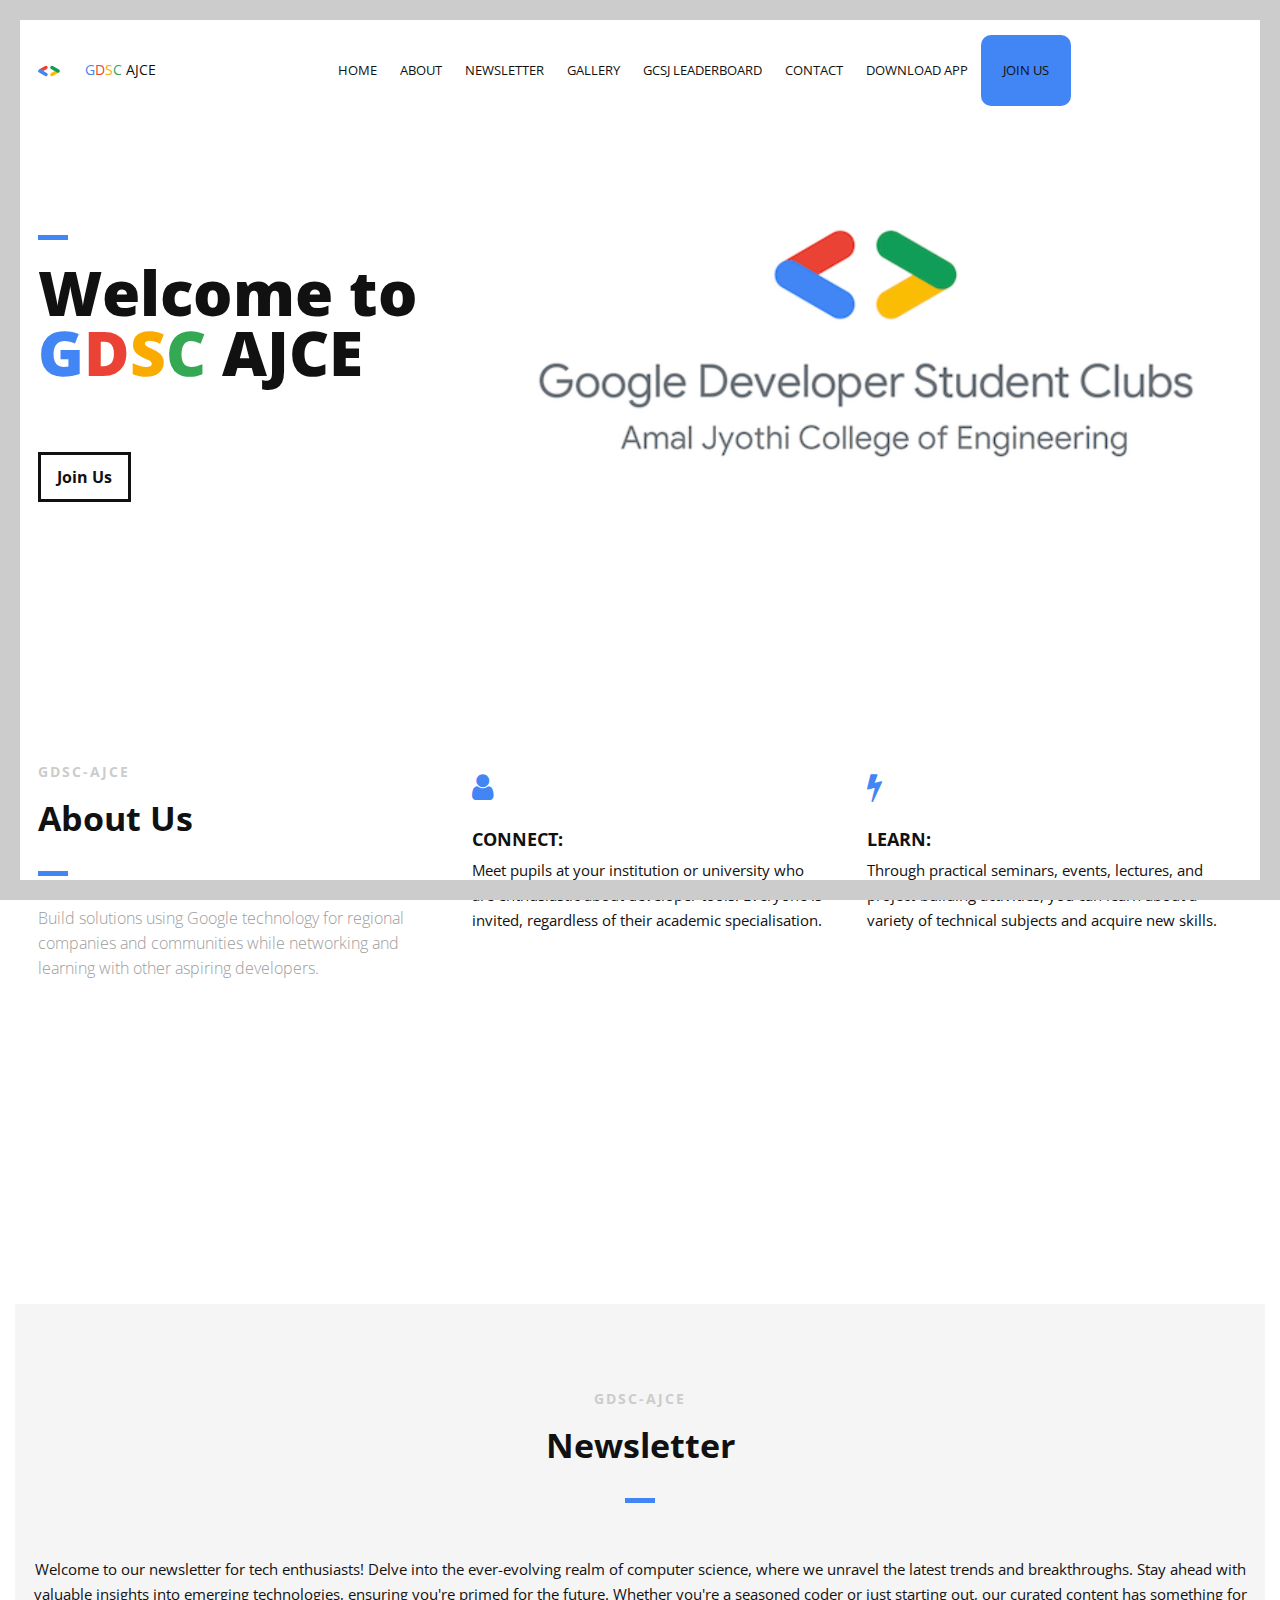
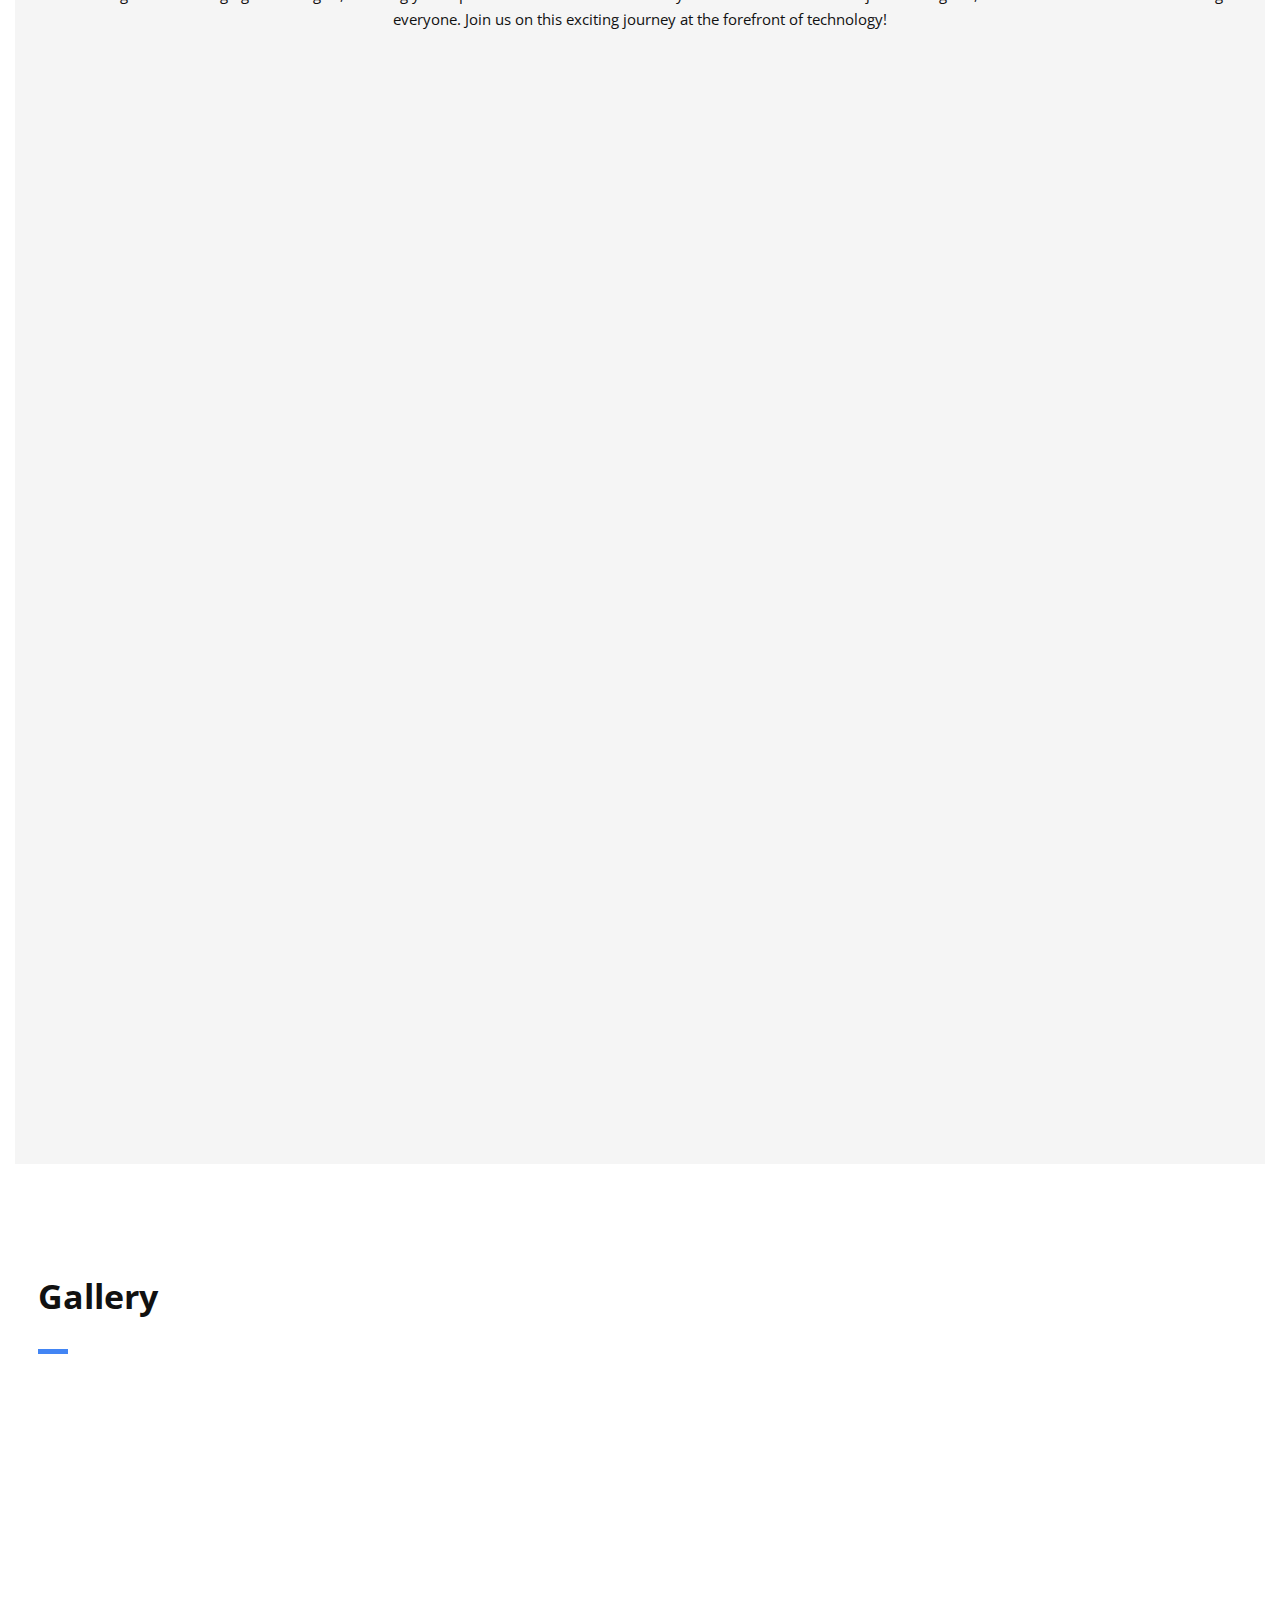
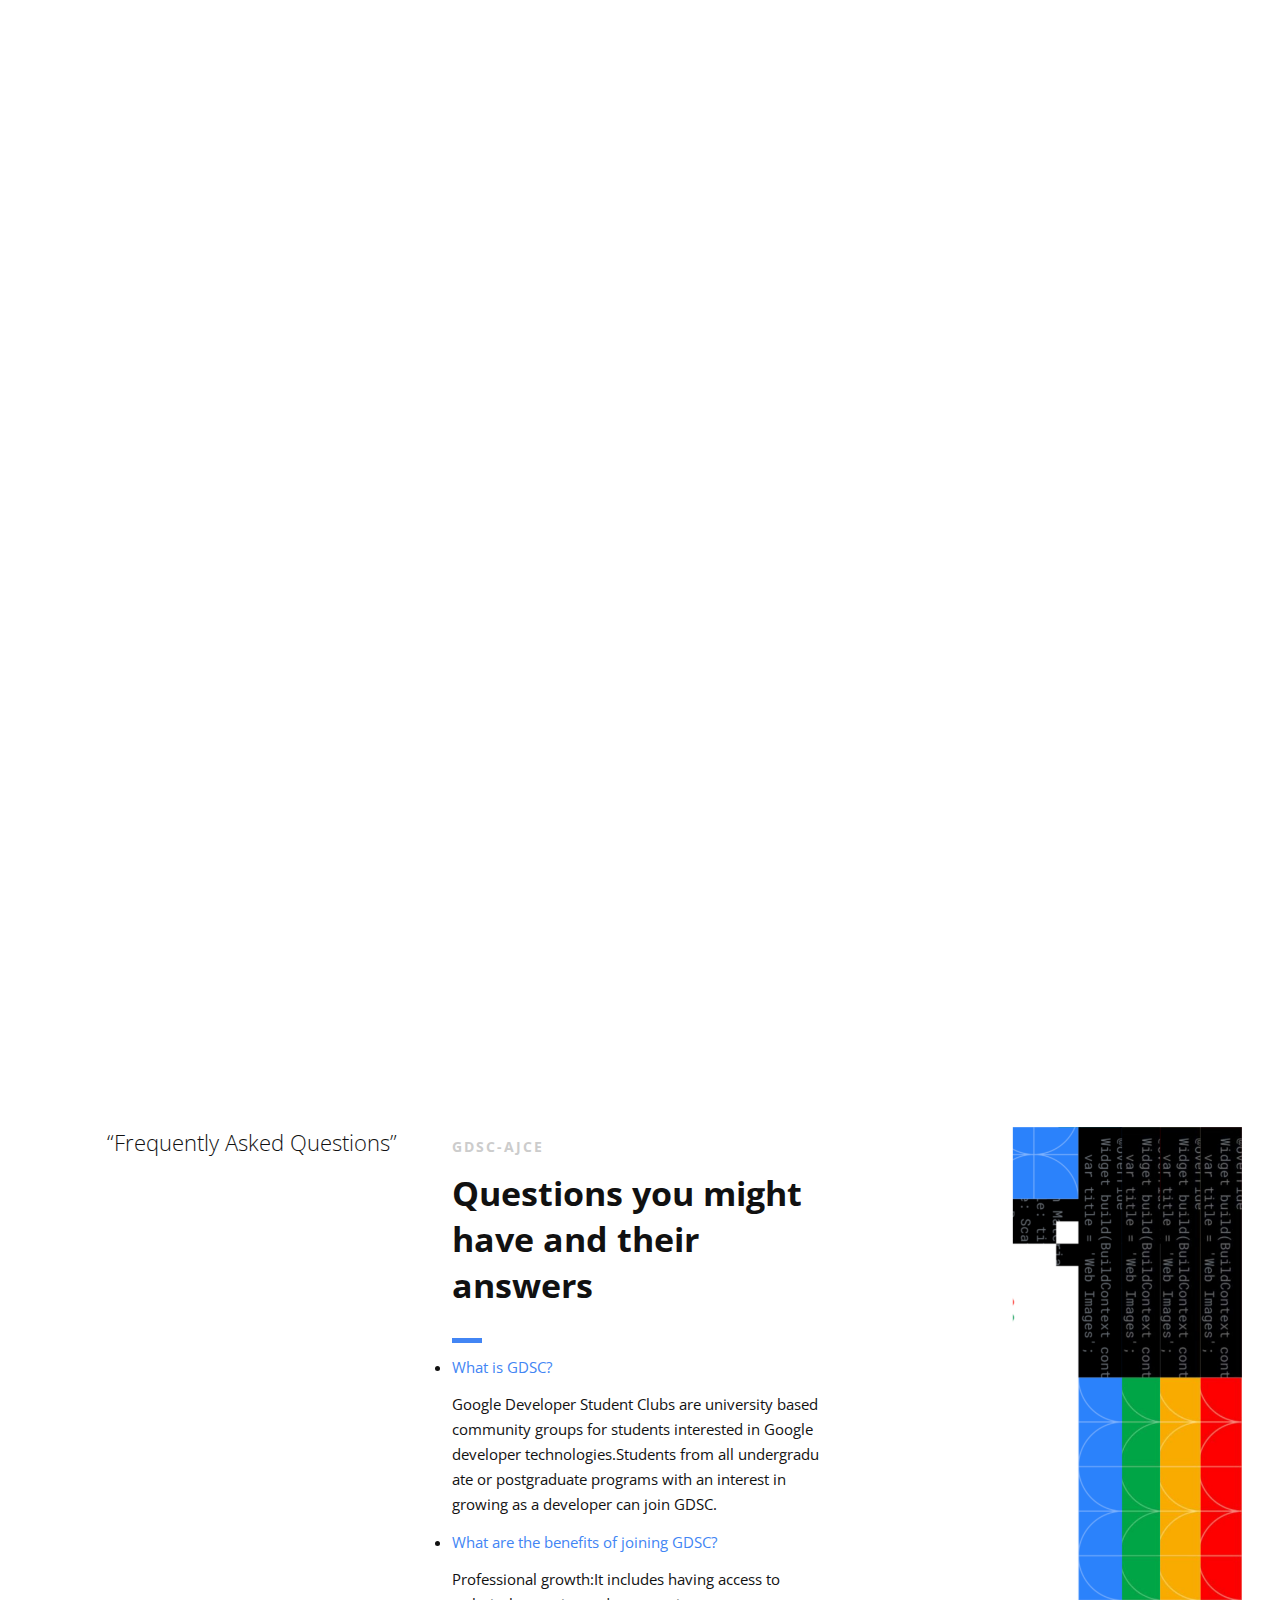
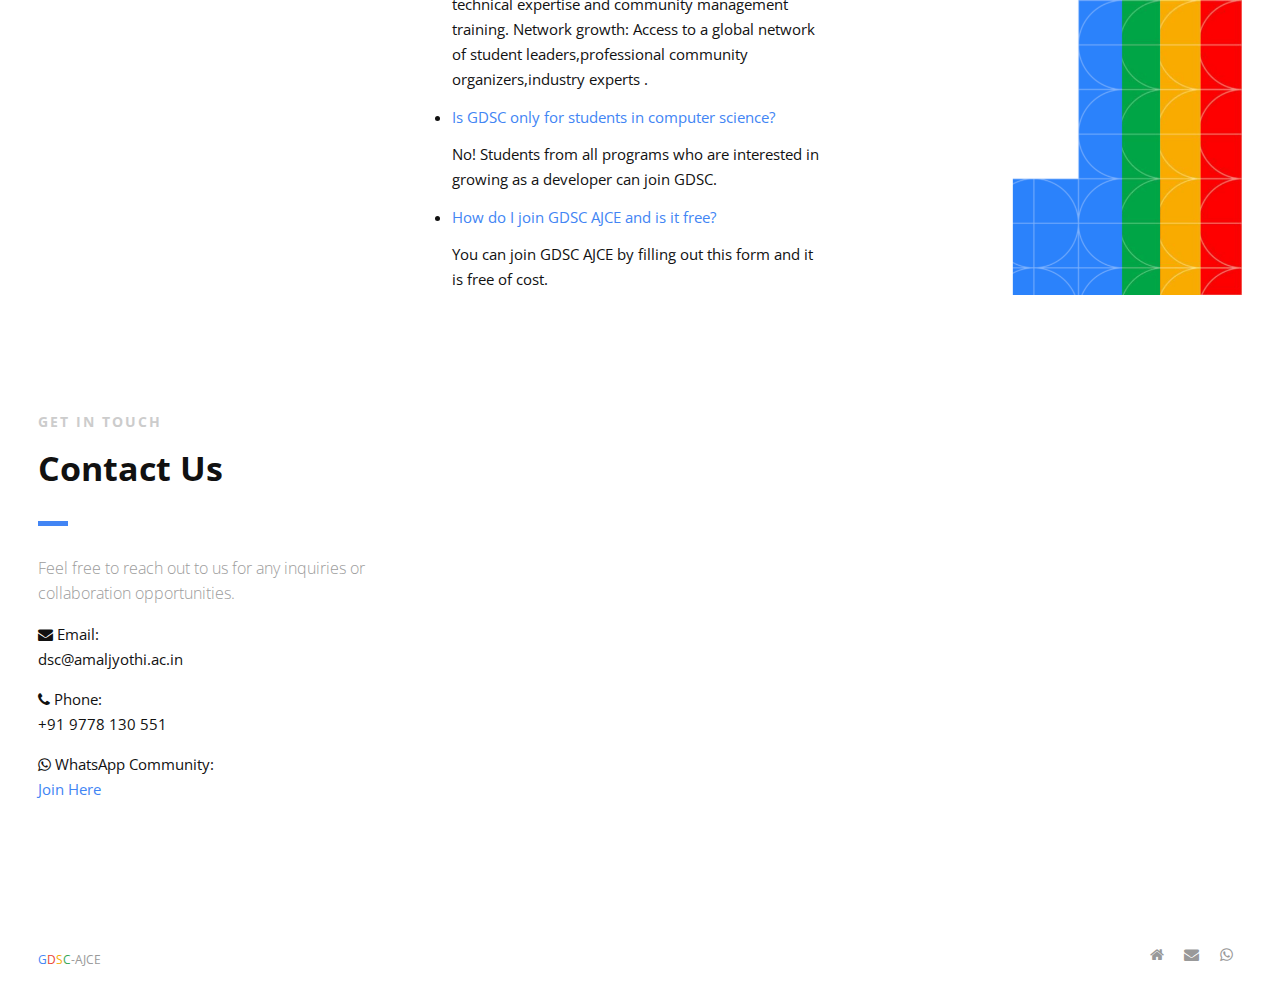
==== index.html @ c5cb640e "uploading" ====
<!DOCTYPE html>
<html>
<head lang="en">
    <meta charset="UTF-8">
    <title>GDSC-AJCE</title>
    <meta name="keywords" content="">
    <meta name="description" content="">
    <meta name="viewport" content="width=device-width, initial-scale=1.0, user-scalable=no"/>
    <link rel="shortcut icon" href="images/logo.svg" title="Favicon"/>
    <link rel="stylesheet" href="css/style.css">
    <link rel="stylesheet" href="css/namari-color.css">
    <link rel="stylesheet" href="css/font-awesome.min.css">
    <link href="css/animate.css" rel="stylesheet" type="text/css">
    <link href='https://fonts.googleapis.com/css?family=Open+Sans:400,300,600,700,800' rel='stylesheet' type='text/css'>
</head>
<body>

<!-- Preloader -->
<!-- <div id="preloader">
    <div id="status" class="la-ball-triangle-path">
        <div></div>
        <div></div>
        <div></div>
    </div>
</div> -->
<!--End of Preloader-->

<div class="page-border" data-wow-duration="0.7s" data-wow-delay="0.2s">
    <div class="top-border wow fadeInDown animated" style="visibility: visible; animation-name: fadeInDown;"></div>
    <div class="right-border wow fadeInRight animated" style="visibility: visible; animation-name: fadeInRight;"></div>
    <div class="bottom-border wow fadeInUp animated" style="visibility: visible; animation-name: fadeInUp;"></div>
    <div class="left-border wow fadeInLeft animated" style="visibility: visible; animation-name: fadeInLeft;"></div>
</div>
<div id="wrapper">
    <header id="banner" class="scrollto clearfix" data-enllax-ratio=".5">
        <div id="header" class="nav-collapse">
            <div class="row clearfix">
                <div class="col-1">
                    <!--Logo-->
                    <div id="logo" style="margin-top: 15px;">
                        <img src="images/logo.svg" style="margin-top: 10px; height: 100px;" alt="" class="img-fluid" />
                        <h6 style="float: right; padding-top: 10px; padding-left: 10px"><font style="color: #4285f4">G</font><font style="color: #ea4335">D</font><font style="color: #f9ab00">S</font><font style="color: #34a853">C</font> AJCE
                        </h6>
                    </div>

                    <!--Main Navigation-->
                    <nav id="nav-main">
                        <ul>
                            <li><a href="index.html">Home</a></li>
                            <li><a href="#about">About</a></li>
                            <li><a href="#newsletter">Newsletter</a></li>
                            <li><a href="#gallery">Gallery</a></li>
                            <li class="nav-item dropdown">
                                <a class="nav-link dropdown-toggle" href="#" id="leaderboardDropdown" role="button"
                                    data-bs-toggle="dropdown" aria-expanded="false">GCSJ Leaderboard</a>
                                <!-- <ul class="dropdown-menu" aria-labelledby="leaderboardDropdown">
                                    <li>
                                        <a class="dropdown-item" href="individual.html">Individual Leaderboard</a>
                                    </li>
                                    <li>
                                        <a class="dropdown-item" href="group.html">Group Leaderboard</a>
                                    </li>
                                </ul> -->
                            </li>
                            <li><a href="#contact">Contact</a></li>
                            <li><a href="android.html">Download App</a></li>
                            <li><a style="background-color: #4285f4; border-radius: 10px; width: 90px;" href="https://gdsc.community.dev/amal-jyothi-college-of-engineering-kanjirappally/">Join Us</a></li>
                        </ul>
                    </nav>
                    <!--End of Main Navigation-->
                    <div id="nav-trigger"><span></span></div>
                    <nav id="nav-mobile"></nav>
                </div>
            </div>
        </div><!--End of Header-->
            
            <!--Banner Content-->
            <div id="banner-content" class="row clearfix">
                <div class="col-38">
                    <div class="section-heading">
                        <h1>Welcome to <font style="color: #4285f4">G</font><font style="color: #ea4335">D</font><font style="color: #f9ab00">S</font><font style="color: #34a853">C</font> AJCE</h1>
                        <!-- <h2>blah blah</h2> -->
                    </div>
                    <!--Call to Action-->
                    <a href="https://gdsc.community.dev/amal-jyothi-college-of-engineering-kanjirappally/" class="button">Join Us</a>
                    <!--End Call to Action-->
                    
                </div>
                
            </div><!--End of Row-->
            <!-- PC View Over -->
    </header>
    
    <!--Main Content Area-->
    <main id="content">
        <!--Introduction-->
        <section id="about" class="introduction scrollto">
            <div class="row clearfix">
                <div class="col-3">
                    <div class="section-heading">
                        <h3>GDSC-AJCE</h3>
                        <h2 class="section-title">About Us</h2>
                        <p class="section-subtitle">Build solutions using Google technology for regional companies
                            and communities while networking and learning with other
                            aspiring developers.</p>
                        </div>  
                    </div>
                    
                    <div class="col-2-3">
                        <!--Icon Block-->
                        <div class="col-2 icon-block icon-top wow fadeInUp" data-wow-delay="0.1s">
                            <!--Icon-->
                            <div class="icon">
                                <i class="fa fa-user fa-2x"></i>
                            </div>
                            <!--Icon Block Description-->
                        <div class="icon-block-description">
                            <h4>CONNECT:</h4>
                            <p>Meet pupils at
                                your institution or university who are enthusiastic about
                                developer tools. Everyone is invited, regardless of their
                                academic specialisation.</p>
                            </div>
                        </div>
                        <!--End of Icon Block-->
                        
                        <!--Icon Block-->
                        <div class="col-2 icon-block icon-top wow fadeInUp" data-wow-delay="0.3s">
                            <!--Icon-->
                            <div class="icon">
                                <i class="fa fa-bolt fa-2x"></i>
                            </div>
                            <!--Icon Block Description-->
                            <div class="icon-block-description">
                                <h4>LEARN:</h4>
                                <p>Through practical
                                    seminars, events, lectures, and project-building activities,
                                    you can learn about a variety of technical subjects and
                                    acquire new skills.</p>
                                </div>
                            </div>
                            <!--End of Icon Block-->
                            
                            <!--Icon Block-->
                             <div class="col-2 icon-block icon-top wow fadeInUp" data-wow-delay="0.5s">
                            <!--Icon-->
                                <div class="icon">
                                    <i class="fa fa-tablet fa-2x"></i>
                                </div>
                                <!--Icon Block Description-->
                                <div class="icon-block-description">
                                    <h4>GROW:</h4>
                                        <p>Build excellent
                                            solutions to neighbourhood issues using new knowledge. Expand
                                            your network and job opportunities. Help others learn as a way
                                            to give back to your neighbourhood.</p>
                                </div>
                            </div>
                            <!--End of Icon Block-->
                        </div>
                    </div>
            </section>
            <!--End of Introduction-->
            
            <!--Newsletters-->
            <section id="newsletter" class="secondary-color text-center scrollto clearfix ">
                <div class="row clearfix">
        
                    <div class="section-heading">
                        <h3>GDSC-AJCE</h3>
                        <h2 class="section-title">Newsletter</h2>
                        <p>Welcome to our newsletter for tech enthusiasts! Delve into the ever-evolving realm of computer science, where we 
                            unravel the latest trends and breakthroughs. Stay ahead with valuable insights into emerging technologies, ensuring you're
                            primed for the future. Whether you're a seasoned coder or just starting out, our curated content has something for
                            everyone. Join us on this exciting journey at the forefront of technology!</p>
                    </div>
        
                    <div class="pricing-block col-1 wow fadeInUp" data-wow-delay="0.4s">
                        <div class="pricing-block-content">
                            <img src="images/news.png" class="img-fluid news-img" alt="">
                            <a href="newsletter.html" class="button">Learn More</a>
                        </div>
                    </div>
                </div>
            </section>
            <!--End Newsletter-->
            
            <!--Gallery-->
            <section id="gallery" class="introduction scrollto">
            <div class="row clearfix">
                <div class="col-3">
                    <div class="section-heading">
                        <h2 class="section-title">Gallery</h2>
                    </div>
                </div>        
            </div>
            <aside id="gallery" class="row text-center scrollto clearfix" data-featherlight-gallery data-featherlight-filter="a">
                <a href="images/gallery-images/top (1) (Medium).JPG" data-featherlight="image" class="col-3 wow fadeIn"
                    data-wow-delay="0.9s"><img src="images/gallery-images/top (1) (Medium).JPG" alt="Landing Page" /></a>
                <a href="images/gallery-images/top (2) (Medium).JPG" data-featherlight="image" class="col-3 wow fadeIn"
                    data-wow-delay="0.9s"><img src="images/gallery-images/top (2) (Medium).JPG" alt="Landing Page" /></a>
                <a href="images/gallery-images/top (3) (Medium).JPG" data-featherlight="image" class="col-3 wow fadeIn"
                    data-wow-delay="0.9s"><img src="images/gallery-images/top (3) (Medium).JPG" alt="Landing Page" /></a>
                <a href="images/gallery-images/portrait (1)(1) (Medium).jpg" data-featherlight="image" class="col-3 wow fadeIn"
                   data-wow-delay="0.1s"><img src="images/gallery-images/portrait (1)(1) (Medium).jpg" alt="Landing Page"/></a>
                <a href="images/gallery-images/portrait (2)(1) (Medium).jpg" data-featherlight="image" class="col-3 wow fadeIn"
                   data-wow-delay="0.3s"><img src="images/gallery-images/portrait (2)(1) (Medium).jpg" alt="Landing Page"/></a>
                <a href="images/gallery-images/side (1) (Medium).jpg" data-featherlight="image" class="col-3 wow fadeIn"
                   data-wow-delay="0.5s"><img src="images/gallery-images/side (1) (Medium).jpg" alt="Landing Page"/></a>
                <a href="images/gallery-images/side (2) (Medium).jpg" data-featherlight="image" class="col-3 wow fadeIn"
                   data-wow-delay="1.1s"><img src="images/gallery-images/side (2) (Medium).jpg" alt="Landing Page"/></a>
                <a href="images/gallery-images/side (3) (Medium).jpg" data-featherlight="image" class="col-3 wow fadeIn"
                   data-wow-delay="0.9s"><img src="images/gallery-images/side (3) (Medium).jpg" alt="Landing Page"/></a>
            </aside>
            </section>
        <!--End of Gallery-->


        <!--frequently asked questions section-->
        <div id="services" class="scrollto clearfix">
            <div class="row no-padding-bottom clearfix">
                <div class="col-3">
                    <blockquote class="testimonial text-right bigtest">
                        <q>Frequently Asked Questions</q>
                    </blockquote>
                </div>
                <div class="col-3">
                    <div class="section-heading">
                        <h3>GDSC-AJCE</h3>
                        <h2 class="section-title">Questions you might have and their answers</h2>
                        <div class="faq-list">
                            <ul>
                                <li data-aos="fade-up">
                                    <i class="bx bx-help-circle icon-help"></i>
                                    <a data-bs-toggle="collapse" class="collapse" data-bs-target="#faq-list-1">What is GDSC? <i
                                            class="bx bx-chevron-down icon-show"></i><i class="bx bx-chevron-up icon-close"></i></a>
                                    <div id="faq-list-1" class="collapse show" data-bs-parent=".faq-list">
                                        <p>
                                            Google Developer Student Clubs are university based
                                            community groups for students interested in Google developer
                                            technologies.Students from all undergradu ate or
                                            postgraduate programs with an interest in growing as a
                                            developer can join GDSC.
                                        </p>
                                    </div>
                                </li>
                        
                                <li data-aos="fade-up" data-aos-delay="100">
                                    <i class="bx bx-help-circle icon-help"></i>
                                    <a data-bs-toggle="collapse" data-bs-target="#faq-list-2" class="collapsed">What are the benefits of
                                        joining GDSC?
                                        <i class="bx bx-chevron-down icon-show"></i><i class="bx bx-chevron-up icon-close"></i></a>
                                    <div id="faq-list-2" class="collapse" data-bs-parent=".faq-list">
                                        <p>
                                            Professional growth:It includes having access to technical
                                            expertise and community management training. Network growth:
                                            Access to a global network of student leaders,professional
                                            community organizers,industry experts .
                                        </p>
                                    </div>
                                </li>
                        
                                <li data-aos="fade-up" data-aos-delay="200">
                                    <i class="bx bx-help-circle icon-help"></i>
                                    <a data-bs-toggle="collapse" data-bs-target="#faq-list-3" class="collapsed">Is GDSC only for students in
                                        computer science?
                        
                                        <i class="bx bx-chevron-down icon-show"></i><i class="bx bx-chevron-up icon-close"></i></a>
                                    <div id="faq-list-3" class="collapse" data-bs-parent=".faq-list">
                                        <p>
                                            No! Students from all programs who are interested in growing
                                            as a developer can join GDSC.
                                        </p>
                                    </div>
                                </li>
                        
                                <li data-aos="fade-up" data-aos-delay="300">
                                    <i class="bx bx-help-circle icon-help"></i>
                                    <a data-bs-toggle="collapse" data-bs-target="#faq-list-4" class="collapsed">How do I join GDSC AJCE and is
                                        it free?
                                        <i class="bx bx-chevron-down icon-show"></i><i class="bx bx-chevron-up icon-close"></i></a>
                                    <div id="faq-list-4" class="collapse" data-bs-parent=".faq-list">
                                        <p>
                                            You can join GDSC AJCE by filling out this form and it is
                                            free of cost.
                                        </p>
                                    </div>
                                </li>
                            </ul>
                        </div>
                    </div>
                </div>
                <!--End frequently asked questions section-->
                <div class="col-3">
                    <img src="images/banner-images/side banner1.png" alt="Banner"/>
                </div>
            </div>
        </div>

        <!--Contact Us Section-->
        <section id="contact" class="scrollto clearfix">
            <div class="row clearfix">
                <div class="col-3">
                    <div class="section-heading">
                        <h3>GET IN TOUCH</h3>
                        <h2 class="section-title">Contact Us</h2>
                        <p class="section-subtitle">Feel free to reach out to us for any inquiries or collaboration opportunities.</p>
                        <p><i class="fa fa-envelope"></i> Email:<br> dsc@amaljyothi.ac.in</p>
                        <p><i class="fa fa-phone"></i> Phone:<br> +91 9778 130 551</p>
                        <p><i class="fa fa-whatsapp"></i> WhatsApp Community:<br> <a href="https://chat.whatsapp.com/I283WPrqz0yGAfmqL1Bb8o">Join Here</a></p>
                    </div>
                </div>
                <div class="col-2-3">
                    <!-- Simple Contact Form -->
                    <form action="forms/contact.php" method="post" role="form" class="wow fadeInUp" data-wow-delay="0.4s">
                        <div class="form-group">
                            <label for="name">Your Name</label>
                            <input type="text" name="name" id="name" required>
                        </div>
                        <div class="form-group">
                            <label for="email">Your Email</label>
                            <input type="email" name="email" id="email" required>
                        </div>
                        <div class="form-group">
                            <label for="message">Your Message</label>
                            <textarea name="message" id="message" rows="4" required></textarea>
                        </div>
                        <!-- <div class="my-3 col-12">
                            <div class="loading">Loading</div>
                            <div class="error-message"></div>
                            <div class="sent-message">
                                Your message has been sent. Thank you!
                            </div>
                        </div> -->
                        <button type="submit" class="button">Send Message</button>
                    </form>
                    <!-- End of Contact Form -->
                </div>
            </div>
        </section>
        <!--End of Contact Us Section-->
    </main>
    <!--End Main Content Area-->

    <!--Footer-->
    <footer id="landing-footer" class="clearfix">
        <div class="row clearfix">

            <p id="copyright" class="col-2"><a href="https://gdsc-ajce.github.io/home/index.html"><font style="color: #4285f4">G</font><font style="color: #ea4335">D</font><font style="color: #f9ab00">S</font><font style="color: #34a853">C</font>-AJCE</a></p>

            <!--Social Icons in Footer-->
            <ul class="col-2 social-icons">
                <li>
                    <a title="Home" href="index.html">
                        <i class="fa fa-home fa-1x"></i><span>Home</span>
                    </a>
                </li>
                <li>
                    <a target="_blank" title="Email" href="mailto:dsc@amaljyothi.ac.in">
                        <i class="fa fa-envelope fa-1x"></i><span>Email</span>
                    </a>
                </li>
                <li>
                    <a target="_blank" title="Whatsapp" href="https://chat.whatsapp.com/I283WPrqz0yGAfmqL1Bb8o">
                        <i class="fa fa-whatsapp fa-1x"></i><span>WhatsApp</span>
                    </a>
                </li>
            </ul>
            <!--End of Social Icons in Footer-->
        </div>
    </footer>
    <!--End of Footer-->
</div>

<script src="js/jquery.1.8.3.min.js"></script>
<script src="js/wow.min.js"></script>
<script src="js/featherlight.min.js"></script>
<script src="js/featherlight.gallery.min.js"></script>
<script src="js/jquery.enllax.min.js"></script>
<script src="js/jquery.scrollUp.min.js"></script>
<script src="js/jquery.easing.min.js"></script>
<script src="js/jquery.stickyNavbar.min.js"></script>
<script src="js/jquery.waypoints.min.js"></script>
<script src="js/images-loaded.min.js"></script>
<script src="js/lightbox.min.js"></script>
<script src="js/site.js"></script>
</body>
</html>
---- css/style.css ----
/* Namari Landing Page v.1.1.0 Style Index - a free landing page by shapingrain.com

1. Default and Reset styles
- 1.1 Input Elements
2. Global elements
- 2.1 Header
- 2.2 Logo
- 2.3 Buttons
- 2.4 Navigation
- 2.5 Social Elements
- 2.6 Images
3. Fonts and Headings
4. Banner
- 4.1 SignUp Form
5. Content Elements
- 5.1 Icons
- 5.2 Parallax Elements
- 5.3 Divider
6. Landing Page Sections
- 6.1 Features
- 6.2 Testimonials
- 6.3 Gallery
- 6.4 Video
- 6.5 Clients
- 6.6 Pricing Table
7. Footer


/*------------------------------------------------------------------------------------------*/
/* 1. Defaults & Reset of specific styles across browsers */
/*------------------------------------------------------------------------------------------*/

*, *:before, *:after {
    -webkit-box-sizing: border-box;
    -moz-box-sizing: border-box;
    box-sizing: border-box;
}

body, div, dl, dt, dd, ul, ol, li, h1, h2, h3, h4, h5, h6, pre, form, blockquote, th, td {
    margin: 0;
    padding: 0;
    direction: ltr;
}

body {
    margin: 0;
    padding: 0;
    -webkit-font-smoothing: antialiased;
    overflow-x: hidden;
}

p {
    line-height: 25px;
}

.row img {
    height: auto;
    max-width: 100%;
}

a {
    text-decoration: none;
    line-height: inherit;
    -webkit-transition: opacity 0.3s ease-out;
    -moz-transition: opacity 0.3s ease-out;
    -o-transition: opacity 0.3s ease-out;
    transition: opacity 0.3s ease-out;
}

iframe {
    border: 0 !important;
}

.parallax-window {
    min-height: 400px;
    background: transparent;
}

figure {
    margin: 0;
}

/* Page Border */

.page-border {
    position: fixed;
    z-index: 999999;
    pointer-events: none;
}

.page-border .bottom-border, .page-border .left-border, .page-border .right-border, .page-border .top-border {
    background: #f3f3ef;
    position: fixed;
    z-index: 9999;
}

.page-border > .top-border, .page-border > .right-border, .page-border > .bottom-border, .page-border > .left-border {
    padding: 11px;
    background: #ccc;
}

.page-border .bottom-border, .page-border .top-border {
    width: 100%;
    padding: 10px;
    left: 0;
}

.page-border .left-border, .page-border .right-border {
    padding: 10px;
    height: 100%;
    top: 0;
}

.page-border .top-border {
    top: 0;
}

.page-border .right-border {
    right: 0;
}

.page-border .bottom-border {
    bottom: 0;
}

.page-border .left-border {
    left: 0;
}

#wrapper {
    margin:0 15px;
    padding: 15px 0;
    position: relative;
}


/* --------- 1.1 Input Elements ---------- */

input, textarea {
    border: 1px solid #e1e1e1;
    padding: 10px;
    -webkit-transition: all .3s linear;
    -moz-transition: all .3s linear;
    transition: all .3s linear;
    border-radius: 3px;
}

input {
    height: 40px;
    margin: 3px 0;
    outline: none;
    line-height: normal;
    font-size: 14px;
}

input[type="submit"] {
    cursor: pointer;
    border-style: solid;
    border-width: 2px;
    padding-top: 0;
    padding-bottom: 0;
}

select {
    border: 1px solid #e1e1e1;
    height: 40px;
    padding: 5px;
}

input:focus, textarea:focus {
    box-shadow: inset 0 1px 3px rgba(0, 0, 0, 0.1);
}

*:focus {
    outline: none;
}

/*------------------------------------------------------------------------------------------*/
/* 2. Layout Elements */
/*------------------------------------------------------------------------------------------*/

section {
    clear: both;
    overflow: hidden;
}

/* Rows and Columns */

.row {
    max-width: 1245px;
    margin: 0 auto;
    padding: 75px 0;
    position: relative;
}

.no-padding-bottom .row, .no-padding-bottom div, .no-padding-bottom.row {
    padding-bottom: 0;
}

.no-padding-top.row, .no-padding-top div {
    padding-top: 0;
}

.big-padding-top {
    padding-top: 75px !important;
}

.big-padding-bottom {
    padding-bottom: 85px !important;
}

/* Targets all elements */

[class*='col-'] {
    float: left;
    padding: 20px;
}

#clients .col-2-3 [class*='col-'] {
    padding: 0;
}

/* Clearfix */

.clearfix:after {
    content: "";
    display: table;
    clear: both;
}

/* Main Widths */

.col-1 {
    width: 100%;
}

.col-2 {
    width: 50%;
}

.col-3 {
    width: 33.33%;
}

.col-4 {
    width: 25%;
}

.col-5 {
    width: 20%;
}

.col-6 {
    width: 16.6666666667%;
}

.col-7 {
    width: 14.2857142857%;
}

.col-8 {
    width: 12.5%;
}

.col-9 {
    width: 11.1111111111%;
}

.col-10 {
    width: 10%;
}

.col-11 {
    width: 9.09090909091%;
}

.col-12 {
    width: 8.33%;
}

.col-2-3 {
    width: 66.66%;
}

.col-3-4 {
    width: 75%;
}

.col-9-10 {
    width: 90%;
}

/* Golden Ratio */
.col-61 {
    width: 61.8%;
}

.col-38 {
    width: 38.2%;
}

/* --------- 2.1 Header --------- */

#header {
    height: 71px !important;
    overflow: visible;
    z-index: 9999;
    width: 100%;
    position: absolute !important;
}

#header .row {
    padding: 0;
}

#header aside {
    text-align: right;
}

#header ul {
    text-align: center;
}

#header li {
    display: inline-block;
    list-style: none;
    margin: 0;
}

/* --------- 2.2 Logo ---------- */

#logo {
    float: left;
    /* height: 1000px;
    width: 100px;
    line-height: 66px;
    margin-right: 1px; */
}

#logo h1, #logo h2 {
    display: inline-block;
}

#banner #logo h1 {
    font-size: 28px;
    margin-right: 10px;
    font-weight: 900;
    padding: 0;
}

#logo h2 {
    font-size: 18px;
    padding: 0;
}

#logo img {
    max-height: 22px;
    vertical-align: middle;
    margin-right: 15px;
}

#navigation-logo {
    display: none;
}

.nav-solid #logo #banner-logo {
    display: none;
}

.nav-solid #logo #navigation-logo {
    display: inline-block;
}

/* --------- 2.3 Buttons ---------- */

.call-to-action {
    padding: 35px 0 35px 0;
}

/*Style*/

.button {
    font-size: 16px;
    margin: 35px 0;
    padding: 11px 16px;
    -webkit-transition: all .3s linear;
    -moz-transition: all .3s linear;
    transition: all .3s linear;
    display: inline-block;
    border-width: 3px;
    border-style: solid;
}

/* Play Button */

#video-section {
    position:relative;
}

.play-video {
    height:110px;
    position:absolute;
    top:50%;
    margin-top:-110px;
    width:100%;
}

.play-icon {
    display: inline-block;
    font-size: 0px;
    cursor: pointer;
    margin: 45px auto;
    width: 110px;
    height: 110px;
    border-radius: 50%;
    text-align: center;
    position: relative;
    z-index: 1;
}

.play-icon:after {
    pointer-events: none;
    position: absolute;
    width: 100%;
    height: 100%;
    border-radius: 50%;
    content: '';
    -webkit-box-sizing: content-box;
    -moz-box-sizing: content-box;
    box-sizing: content-box;
}

.play-icon:before {
    font-family: 'fontawesome';
    content: '\f144';
    speak: none;
    font-size: 74px;
    line-height: 110px;
    font-style: normal;
    font-weight: normal;
    font-variant: normal;
    text-transform: none;
    display: block;
    -webkit-font-smoothing: antialiased;
    color:#fff;
}

.play-video .play-icon {
    background: rgba(255, 255, 255, 0.5);
    -webkit-transition: -webkit-transform ease-out 0.3s, background 0.4s;
    -moz-transition: -moz-transform ease-out 0.3s, background 0.4s;
    transition: transform ease-out 0.3s, background 0.4s;
}

.play-video .play-icon:after {
    top: 0;
    left: 0;
    padding: 0;
    z-index: -1;
    box-shadow: 0 0 0 2px rgba(255, 255, 255, 0.1);
    opacity: 0;
    -webkit-transform: scale(0.9);
    -moz-transform: scale(0.9);
    -ms-transform: scale(0.9);
    transform: scale(0.9);
}

.play-video .play-icon:hover {
    background: rgba(255, 255, 255, 0.05);
    -webkit-transform: scale(0.93);
    -moz-transform: scale(0.93);
    -ms-transform: scale(0.93);
    transform: scale(0.93);
    color: #fff;
}


/* --------- 2.4 Navigation ---------- */

#header {
    font-size: 13px;
}

#header aside {
    float: right;
}

#header nav ul {
    text-transform: uppercase;

}

#header nav a {
    height: 71px;
    line-height: 71px;
    display: block;
    padding: 0 10px;
}

#header nav a:hover {
    opacity: 0.6;
}

/*Navigation Solid*/

#header.nav-solid [class*='col-'] {
    padding: 0 20px;
}

#header.nav-solid {
    background: #fff;
    box-shadow: 2px 0px 3px rgba(0, 0, 0, 0.2);
    position: fixed !important;
    left:0;
}

#header.nav-solid nav a {
    border-bottom: 3px solid;
    border-color: #fff;
    -webkit-transition: all 0.3s ease-out;
    -moz-transition: all 0.3s ease-out;
    -o-transition: all 0.3s ease-out;
    transition: all 0.3s ease-out;
}

#header.nav-solid nav a:hover {
    opacity: 1;
}

/* Social Elements when Solid*/

#header.nav-solid .social-icons a {
    -webkit-transition: all 0.3s ease-out;
    -moz-transition: all 0.3s ease-out;
    -o-transition: all 0.3s ease-out;
    transition: all 0.3s ease-out;
    opacity: 0.5;
}

#header.nav-solid .social-icons a:hover {
    opacity: 1;
    color: #e4473c;
}

/* Responsive Nav Styling */

#nav-trigger {
    display: none;
    text-align: right;
}

#nav-trigger span {
    display: inline-block;
    width: 38px;
    height: 71px;
    color: #111;
    cursor: pointer;
    text-transform: uppercase;
    font-size: 22px;
    text-align: center;
    border-top-right-radius: 5px;
    border-top-left-radius: 5px;
    -webkit-transition: all 0.3s ease-out;
    -moz-transition: all 0.3s ease-out;
    -o-transition: all 0.3s ease-out;
    transition: all 0.3s ease-out;
}

#nav-trigger span:after {
    font-family: "fontAwesome";
    display: inline-block;
    width: 38px;
    height: 71px;
    line-height: 75px;
    text-align: center;
    content: "\f0c9";
    border-top-right-radius: 5px;
    border-top-left-radius: 5px;
}

#nav-trigger span.open:after {
    content: "\f00d";
}

#nav-trigger span:hover, .nav-solid #nav-trigger span.open:hover, .nav-solid #nav-trigger span:hover {
    opacity: 0.6;
}

#nav-trigger span.open, #nav-trigger span.open:hover {
    color: #111;
}

.nav-solid #nav-trigger span.open:hover {
    color: #999;
}

.nav-solid #nav-trigger span {
    color: #999;
    opacity: 1;
}

nav#nav-mobile {
    position: relative;
    display: none;
}

nav#nav-mobile ul {
    display: none;
    list-style-type: none;
    position: absolute;
    left: 0;
    right: 0;
    margin-left: -20px;
    margin-right: -20px;
    padding-top: 10px;
    padding-bottom: 10px;
    text-align: center;
    background-color: #fff;
    box-shadow: 0 5px 3px rgba(0, 0, 0, 0.2);
}

nav#nav-mobile ul:after {
    display: none;
}

nav#nav-mobile li {
    margin: 0 20px;
    float: none;
    text-align: left;
    border-bottom: 1px solid #e1e1e1;
}

nav#nav-mobile li:last-child {
    border-bottom: none;
}

.nav-solid nav#nav-mobile li {
    border-top: 1px solid #e1e1e1;
    border-bottom: none;
}

nav#nav-mobile a {
    display: block;
    padding: 12px 0;
    color: #333;
    width: 100%;
    height: auto;
    line-height: normal;
    display: block;
    border-bottom: none !important;
    -webkit-transition: all 0.3s ease-out;
    -moz-transition: all 0.3s ease-out;
    -o-transition: all 0.3s ease-out;
    transition: all 0.3s ease-out;
}

nav#nav-mobile a:hover {
    background: #fafafa;
    opacity: 1;
}

/* --------- 2.5 Social Elements ---------- */

#header .col-4 {
    text-align: right;
}

.social-icons {
    display: inline-block;
    list-style: none;
}

.social-icons a {
    display: inline-block;
    width: 32px;
    text-align: center;
}

.social-icons a:hover {
    opacity: 0.7;
}

.social-icons span {
    display: none;
}

#header .social-icons {
    margin-top: 27px;
}

/* --------- 2.6 Images ---------- */

/*Alignment*/

img {
    vertical-align: top;
}

.image-center {
    display: block;
    margin: 0 auto;
}

a img {
    border: none;
    -webkit-transition: all 0.3s ease-out;
    -moz-transition: all 0.3s ease-out;
    -o-transition: all 0.3s ease-out;
    transition: all 0.3s ease-out;
    -webkit-backface-visibility: hidden;
}

a img:hover {
    opacity: 0.7;
}

/*------------------------------------------------------------------------------------------*/
/* 3. Fonts */
/*------------------------------------------------------------------------------------------*/

h1 {
    padding: 20px 0;
}

h2 {
    padding: 14px 0;
}

h3 {
    padding: 10px 0;
}

h4 {
    padding: 7px 0;
}

h5 {
    padding: 7px 0;
}

h6 {
    padding: 7px 0;
}

/* Text Alignment */

.text-left {
    text-align: left;
}

.text-center {
    text-align: center;
}

.text-right {
    text-align: right;
}

/* Section Headings */

.section-heading {
    padding: 0 0 15px 0;
}

.section-subtitle {
    font-size: 18px;
    padding-top: 0;
}

.section-heading h3 {
    font-size: 14px;
    font-weight: bold;
    color: #ccc;
    letter-spacing: 2px;
    padding-bottom: 0;
}

/*------------------------------------------------------------------------------------------*/
/* 4. Banner */
/*------------------------------------------------------------------------------------------*/

#banner {
    background-size: cover;
}

#banner-content.row {
    padding-top: 170px;
    padding-bottom: 100px;
}

#banner h1 {
    padding-top: 5%;
}

#banner .section-heading:before {
    content: "";
    display: block;
    width: 30px;
    height: 5px;
    margin-top: 30px;
}



/*------------------------------------------------------------------------------------------*/
/* 5. Content Elements */
/*------------------------------------------------------------------------------------------*/

/* --------- 5.1 Icons ---------- */

/*Font Icon sizes*/

.fa-1x {
    font-size: 15px !important;
}

/*Icon Block*/

.icon-block {
    position: relative;
}

.icon-block h4 {
    font-weight: bold;
    padding-top: 0;
}

.icon-block .icon {
    position: absolute;
}

.icon-block p {
    margin-top: 0;
}

/* Icon Left*/

.icon-left .icon {
    left: 15;
}

.icon-left .icon-block-description {
    padding-left: 53px;
}

/* Icon Right */

.icon-right .icon {
    right: 15;
}

.icon-right .icon-block-description {
    padding-right: 53px;
}

/* Icon Above */

.icon-top {
    display: block;
}

.icon-top .icon {
    position: relative;
    display: block;
}

.icon-top .icon-block-description {
    padding-top: 25px;
}

/* --------- 5.2 Parallax Elements ---------- */

.banner-parallax-1, .banner-parallax-2, .banner-parallax-3 {
    min-height: 350px;
}

/* --------- 5.3 Divider ---------- */

.divider {
    position: relative;
    width: 40%;
    height: 20px;
    line-height: 20px;
    margin: 10px auto 5px auto;
    clear: both;
    text-align: center;
}

.divider-inner {
    position: absolute;
    height: 1px;
    width: 100%;
    top: 50%;
    margin-top: -1px;
    border-top: 1px solid;
    border-color: #e1e1e1;
}

.divider i {
    background: #fff;
    position: relative;
    top: -11px;
    padding: 0 5px 0 5px;
    color: #e1e1e1;
}

/*------------------------------------------------------------------------------------------*/
/* 6. Landing Page Sections */
/*------------------------------------------------------------------------------------------*/

/* --------- 6.1 Introduction ---------- */

.introduction img.featured {
    padding: 55px 0 0 0;
}

/* --------- 6.2 Features ---------- */

.features.row {
    padding-left: 5%;
    padding-right: 5%;
}

.features div:nth-child(4) {
    clear: both;
}

/* --------- 6.3 Testimonials ---------- */

.testimonial {
    padding: 15px;
}

blockquote {
    position: relative;
}

.testimonial img {
    max-height: 120px;
    border-radius: 250em;
}

.testimonial footer {
    padding-top: 12px;
}

/* Style Classic - Avatar above Testimonial */

.testimonial.classic img {
    display: inline-block;
    margin-bottom: 25px;
}

.testimonial.classic q {
    display: block;
}

.testimonial.classic footer:before {
    display: block;
    content: "";
    width: 30px;
    height: 4px;
    margin: 10px auto 15px auto;
}

/* Style Big */

.testimonial.bigtest {
    padding-top: 0;
}

.testimonial.bigtest q {
    font-size: 22px;
}

/* --------- 6.4 Gallery ---------- */
#gallery a {
    display: inline-block;
    overflow: hidden;
    transition: transform 0.3s ease-in-out;
}

#gallery a:hover {
    transform: scale(1.05);
}

#gallery img {
    width: 100%;
    height: auto;
    border-radius: 8px;
}





/**
 * Featherlight – ultra slim jQuery lightbox
 * Version 1.3.3 - http://noelboss.github.io/featherlight/
 *
 * Copyright 2015, Noël Raoul Bossart (http://www.noelboss.com)
 * MIT Licensed.
**/
@media all {
    .featherlight {
        display: none;

        /* dimensions: spanning the background from edge to edge */
        position: fixed;
        top: 0;
        right: 0;
        bottom: 0;
        left: 0;
        z-index: 2147483647; /* z-index needs to be >= elements on the site. */

        /* position: centering content */
        text-align: center;

        /* insures that the ::before pseudo element doesn't force wrap with fixed width content; */
        white-space: nowrap;

        /* styling */
        cursor: pointer;
        background: #333;
        /* IE8 "hack" for nested featherlights */
        background: rgba(0, 0, 0, 0);
    }

    /* support for nested featherlights. Does not work in IE8 (use JS to fix) */
    .featherlight:last-of-type {
        background: rgba(0, 0, 0, 0.8);
    }

    .featherlight:before {
        /* position: trick to center content vertically */
        content: '';
        display: inline-block;
        height: 100%;
        vertical-align: middle;
        margin-right: -0.25em;
    }

    .featherlight .featherlight-content {

        /* position: centering vertical and horizontal */
        text-align: left;
        vertical-align: middle;
        display: inline-block;

        /* dimensions: cut off images */
        overflow: auto;
        padding: 25px 0;
        border-bottom: 25px solid transparent;

        /* dimensions: handling small or empty content */
        min-width: 30%;

        /* dimensions: handling large content */
        margin-left: 5%;
        margin-right: 5%;
        max-height: 95%;

        /* styling */
        cursor: auto;

        /* reset white-space wrapping */
        white-space: normal;
    }

    /* contains the content */
    .featherlight .featherlight-inner {
        /* make sure its visible */
        display: block;
    }

    .featherlight .featherlight-close-icon {
        /* position: centering vertical and horizontal */
        position: absolute;
        z-index: 9999;
        top: 25px;
        right: 25px;

        /* dimensions: 25px x 25px */
        line-height: 25px;
        width: 25px;

        /* styling */
        cursor: pointer;
        text-align: center;
        color: #fff;
        font-family: "fontawesome";
        font-size: 22px;
        opacity: 0.5;
        -webkit-transition: all 0.3s ease-out;
        -moz-transition: all 0.3s ease-out;
        -o-transition: all 0.3s ease-out;
        transition: all 0.3s ease-out;
    }

    .featherlight .featherlight-close-icon:hover {
        opacity: 1;
    }

    .featherlight .featherlight-image {
        /* styling */
        max-height: 100%;
        max-width:100%;
    }

    .featherlight-iframe .featherlight-content {
        /* removed the border for image croping since iframe is edge to edge */
        border-bottom: 0;
        padding: 0;
    }

    .featherlight iframe {
        /* styling */
        border: none;
    }
}

/* handling phones and small screens */
@media only screen and (max-width: 1024px) {
    .featherlight .featherlight-content {
        /* dimensions: maximize lightbox with for small screens */
        margin-left: 10px;
        margin-right: 10px;
        max-height: 98%;

        padding: 10px 10px 0;
        border-bottom: 10px solid transparent;
    }

}

/* Gallery Styling */
@media all {
    .featherlight-next,
    .featherlight-previous {
        font-family: "fontawesome";
        font-size: 22px;
        display: block;
        position: absolute;
        top: 25px;
        right: 0;
        bottom: 0;
        left: 80%;
        cursor: pointer;
        /* preventing text selection */
        -webkit-touch-callout: none;
        -webkit-user-select: none;
        -khtml-user-select: none;
        -moz-user-select: none;
        -ms-user-select: none;
        user-select: none;
        /* IE9 hack, otherwise navigation doesn't appear */
        background: rgba(0, 0, 0, 0);
        -webkit-transition: all 0.3s ease-out;
        -moz-transition: all 0.3s ease-out;
        -o-transition: all 0.3s ease-out;
        transition: all 0.3s ease-out;
    }

    .featherlight-previous {
        left: 0;
        right: 80%;
    }

    .featherlight-next span,
    .featherlight-previous span {
        display: inline-block;
        opacity: 0.3;
        position: absolute;
        top: 50%;
        width: 100%;
        font-size: 80px;
        line-height: 80px;

        /* center vertically */
        margin-top: -40px;
        color: #fff;
        font-style: normal;
        font-weight: normal;
        -webkit-transition: all 0.3s ease-out;
        -moz-transition: all 0.3s ease-out;
        -o-transition: all 0.3s ease-out;
        transition: all 0.3s ease-out;
    }

    .featherlight-next span {
        text-align: right;
        left: auto;
        right: 7%;
    }

    .featherlight-previous span {
        text-align: left;
        left: 7%;
    }

    .featherlight-next:hover span,
    .featherlight-previous:hover span {
        display: inline-block;
        opacity: 1;
    }

    /* Hide navigation while loading */
    .featherlight-loading .featherlight-previous, .featherlight-loading .featherlight-next {
        display: none;
    }
}

/* Always display arrows on touch devices */
@media only screen and (max-device-width: 1024px) {
    .featherlight-next:hover,
    .featherlight-previous:hover {
        background: none;
    }

    .featherlight-next span,
    .featherlight-previous span {
        display: block;
    }
}

/* handling phones and small screens */
@media only screen and (max-width: 1024px) {
    .featherlight-next,
    .featherlight-previous {
        top: 10px;
        right: 10px;
        left: 85%;
    }

    .featherlight-previous {
        left: 10px;
        right: 85%;
    }

    .featherlight-next span,
    .featherlight-previous span {
        margin-top: -30px;
        font-size: 40px;
    }
}

/* --------- 6.5 Video ---------- */

#video-box {
    color:#fff;
    position:relative;
    overflow:hidden;
    text-align:center;
}

.video_container, .easyContainer {
    position: relative;
    padding-bottom: 56.25%; /* 16/9 ratio */
    margin: 0;
    padding-top: 0; /* IE6 workaround*/
    height: 0;
    overflow: hidden;
}

.video_container iframe, .video_container object, .video_container embed {
    position: absolute;
    top: 0;
    left: 0;
    width: 100% !important;
    height: 100% !important;
}

.slvj-lightbox iframe, .slvj-lightbox object, .slvj-lightbox embed {
    width: 100% !important;
    height: 529px !important;
}

.videojs-background-wrap {
    overflow: hidden;
    position: absolute;
    height: 100%;
    width: 100%;
    top: 0;
    left: 0;
    z-index: -998;
}

#slvj-window {
    width: 100%;
    min-height: 100%;
    z-index: 9999999999;
    background: rgba(0, 0, 0, 0.8);
    position: fixed;
    top: 0;
    left: 0;
}

#slvj-window,
#slvj-window * {
    -webkit-box-sizing: border-box;
    -moz-box-sizing: border-box;
    box-sizing: border-box;
}

#slvj-background-close {
    width: 100%;
    min-height: 100%;
    z-index: 31;
    position: fixed;
    top: 0;
    left: 0;
}

#slvj-back-lightbox {
    max-width: 940px;
    max-height: 529px;
    z-index: 32;
    text-align: center;
    margin: 0 auto;
}

.slvj-lightbox {
    width: 100%;
    height: 100%;
    margin: 0;
    z-index: 53;
}

#slvj-close-icon:before {
    font-family: "fontawesome";
    color: #fff;
    content: '\f00d';
    font-size: 22px;
    opacity: 0.5;
    -webkit-transition: all 0.3s ease-out;
    -moz-transition: all 0.3s ease-out;
    -o-transition: all 0.3s ease-out;
    transition: all 0.3s ease-out;
    z-index: 99999;
    height: 22px;
    width: 22px;
    position: absolute;
    top: 15px;
    right: 15px;
    cursor: pointer;
}

#slvj-close-icon:before:hover {
    opacity: 1;
    cursor: pointer;
}

/* --------- 6.6 Clients ---------- */

#clients a {
    display: block;
    text-align: center;
    position: relative;
    text-transform: uppercase;
    font-weight: bold;
    color: #fff;
}

#clients img {
    display: inline-block;
    padding: 15px 25px;
}

.client-overlay {
    background: rgba(0, 0, 0, 0.8);
    position: absolute;
    top;
    0;
    right: 0;
    bottom: 0;
    left: 0;
    width: 100%;
    height: 100%;
    opacity: 0;
    -webkit-transition: all 0.3s ease-out;
    -moz-transition: all 0.3s ease-out;
    -o-transition: all 0.3s ease-out;
    transition: all 0.3s ease-out;
}

#clients a:hover .client-overlay {
    opacity: 1;
}

.client-overlay span {
    position: absolute;
    top: 48%;
    left: 0;
    width: 100%;
    text-align: center;
    display: inline-block;
}

/* --------- 6.7 Pricing Table ---------- */

.pricing-block-content {
    background: #fff;
    padding: 25px 0 25px 0;
    box-shadow: 0px 1px 2px rgba(0, 0, 0, 0.07);
    transition: all 0.2s ease-in-out 0s;
    position: relative;
    border: 10px solid #fff;
}


.pricing-block ul {
    list-style: none;
    margin: 25px 0 25px 0;
}

.pricing-block li {
    padding: 14px 0;
    border-bottom: 1px dotted #e1e1e1;
}

.pricing-block li:last-of-type {
    border:none;
}

.pricing-block h3 {
    font-size:17px;
    text-transform:uppercase;
    padding-bottom:0;
}

.pricing-sub {
    font-style: italic;
    color:#ccc;
    margin:0 0 25px 0;
}

/*Price*/

.pricing {
    background: #f5f5f5;
    padding: 25px;
    position: relative;
}

.price {
    display: inline-block;
    font-size: 62px;
    font-weight: 700;
    position: relative;
}

.price span {
    position: absolute;
    top: 0;
    left: -20px;
    font-size: 22px;
}

.pricing  p {
    font-style:italic;
    color:#b4b4b4;
    line-height:auto;
    margin:0;
}



/*------------------------------------------------------------------------------------------*/
/* 7. Footer */
/*------------------------------------------------------------------------------------------*/

#landing-footer {
    clear: both;
}

#landing-footer .row {
    padding: 0;
}

#landing-footer p {
    margin: 0;
}

#landing-footer ul {
    list-style: none;
    text-align: right;
}

#landing-footer li {
    display: inline-block;
}

/* Scroll Up */

#scrollUp {
    bottom: 15px;
    right: 30px;
    width: 70px;
    height: 80px;
    margin-bottom: -10px;
    padding: 0 5px 20px 5px;
    text-align: center;
    text-decoration: none;
    color: #fff;
    -webkit-transition: margin-bottom 150ms linear;
    -moz-transition: margin-bottom 150ms linear;
    -o-transition: margin-bottom 150ms linear;
    transition: margin-bottom 150ms linear;
}

#scrollUp:hover {
    margin-bottom: 0;
}

#scrollUp:before {
    background: #ccc;
    font-family: "fontawesome";
    font-size: 2.4em;
    font-style: normal;
    font-weight: normal;
    text-align: center;
    color: #fff;
    width: 45px;
    height: 45px;
    display: inline-block;
    line-height: 45px;
    content: "\f106";
    opacity: 1;
}

/*Preloader*/

#preloader {
    position: fixed;
    top: 0;
    left: 0;
    right: 0;
    bottom: 0;
    background-color: #fff; /* change if the mask should have another color then white */
    z-index: 99999; /* makes sure it stays on top */
}

#status {
    width: 110px;
    height: 110px;
    position: absolute;
    left: 50%; /* centers the loading animation horizontally one the screen */
    top: 50%; /* centers the loading animation vertically one the screen */
    background-position: center;
    margin: -55px 0 0 -55px; /* is width and height divided by two */
    text-align: center;
}

/*!
 * Load Awesome v1.1.0 (http://github.danielcardoso.net/load-awesome/)
 * Copyright 2015 Daniel Cardoso <@DanielCardoso>
 * Licensed under MIT
 */
.la-ball-triangle-path,
.la-ball-triangle-path > div {
    position: relative;
    -webkit-box-sizing: border-box;
    -moz-box-sizing: border-box;
    box-sizing: border-box;
}

.la-ball-triangle-path {
    display: block;
    font-size: 0;
    color: #fff;
}

.la-ball-triangle-path.la-dark {
    color: #333;
}

.la-ball-triangle-path > div {
    display: inline-block;
    float: none;
    background-color: currentColor;
    border: 0 solid currentColor;
}

.la-ball-triangle-path {
    width: 32px;
    height: 32px;
}

.la-ball-triangle-path > div {
    position: absolute;
    top: 0;
    left: 0;
    width: 10px;
    height: 10px;
    border-radius: 100%;
}

.la-ball-triangle-path > div:nth-child(1) {
    -webkit-animation: ball-triangle-path-ball-one 2s 0s ease-in-out infinite;
    -moz-animation: ball-triangle-path-ball-one 2s 0s ease-in-out infinite;
    -o-animation: ball-triangle-path-ball-one 2s 0s ease-in-out infinite;
    animation: ball-triangle-path-ball-one 2s 0s ease-in-out infinite;
}

.la-ball-triangle-path > div:nth-child(2) {
    -webkit-animation: ball-triangle-path-ball-two 2s 0s ease-in-out infinite;
    -moz-animation: ball-triangle-path-ball-two 2s 0s ease-in-out infinite;
    -o-animation: ball-triangle-path-ball-two 2s 0s ease-in-out infinite;
    animation: ball-triangle-path-ball-two 2s 0s ease-in-out infinite;
}

.la-ball-triangle-path > div:nth-child(3) {
    -webkit-animation: ball-triangle-path-ball-tree 2s 0s ease-in-out infinite;
    -moz-animation: ball-triangle-path-ball-tree 2s 0s ease-in-out infinite;
    -o-animation: ball-triangle-path-ball-tree 2s 0s ease-in-out infinite;
    animation: ball-triangle-path-ball-tree 2s 0s ease-in-out infinite;
}

.la-ball-triangle-path.la-sm {
    width: 16px;
    height: 16px;
}

.la-ball-triangle-path.la-sm > div {
    width: 4px;
    height: 4px;
}

.la-ball-triangle-path.la-2x {
    width: 64px;
    height: 64px;
}

.la-ball-triangle-path.la-2x > div {
    width: 20px;
    height: 20px;
}

.la-ball-triangle-path.la-3x {
    width: 96px;
    height: 96px;
}

.la-ball-triangle-path.la-3x > div {
    width: 30px;
    height: 30px;
}

/*
 * Animations
 */
@-webkit-keyframes ball-triangle-path-ball-one {
    0% {
        -webkit-transform: translate(0, 220%);
        transform: translate(0, 220%);
    }
    17% {
        opacity: .25;
    }
    33% {
        opacity: 1;
        -webkit-transform: translate(110%, 0);
        transform: translate(110%, 0);
    }
    50% {
        opacity: .25;
    }
    66% {
        opacity: 1;
        -webkit-transform: translate(220%, 220%);
        transform: translate(220%, 220%);
    }
    83% {
        opacity: .25;
    }
    100% {
        opacity: 1;
        -webkit-transform: translate(0, 220%);
        transform: translate(0, 220%);
    }
}

@-moz-keyframes ball-triangle-path-ball-one {
    0% {
        -moz-transform: translate(0, 220%);
        transform: translate(0, 220%);
    }
    17% {
        opacity: .25;
    }
    33% {
        opacity: 1;
        -moz-transform: translate(110%, 0);
        transform: translate(110%, 0);
    }
    50% {
        opacity: .25;
    }
    66% {
        opacity: 1;
        -moz-transform: translate(220%, 220%);
        transform: translate(220%, 220%);
    }
    83% {
        opacity: .25;
    }
    100% {
        opacity: 1;
        -moz-transform: translate(0, 220%);
        transform: translate(0, 220%);
    }
}

@-o-keyframes ball-triangle-path-ball-one {
    0% {
        -o-transform: translate(0, 220%);
        transform: translate(0, 220%);
    }
    17% {
        opacity: .25;
    }
    33% {
        opacity: 1;
        -o-transform: translate(110%, 0);
        transform: translate(110%, 0);
    }
    50% {
        opacity: .25;
    }
    66% {
        opacity: 1;
        -o-transform: translate(220%, 220%);
        transform: translate(220%, 220%);
    }
    83% {
        opacity: .25;
    }
    100% {
        opacity: 1;
        -o-transform: translate(0, 220%);
        transform: translate(0, 220%);
    }
}

@keyframes ball-triangle-path-ball-one {
    0% {
        -webkit-transform: translate(0, 220%);
        -moz-transform: translate(0, 220%);
        -o-transform: translate(0, 220%);
        transform: translate(0, 220%);
    }
    17% {
        opacity: .25;
    }
    33% {
        opacity: 1;
        -webkit-transform: translate(110%, 0);
        -moz-transform: translate(110%, 0);
        -o-transform: translate(110%, 0);
        transform: translate(110%, 0);
    }
    50% {
        opacity: .25;
    }
    66% {
        opacity: 1;
        -webkit-transform: translate(220%, 220%);
        -moz-transform: translate(220%, 220%);
        -o-transform: translate(220%, 220%);
        transform: translate(220%, 220%);
    }
    83% {
        opacity: .25;
    }
    100% {
        opacity: 1;
        -webkit-transform: translate(0, 220%);
        -moz-transform: translate(0, 220%);
        -o-transform: translate(0, 220%);
        transform: translate(0, 220%);
    }
}

@-webkit-keyframes ball-triangle-path-ball-two {
    0% {
        -webkit-transform: translate(110%, 0);
        transform: translate(110%, 0);
    }
    17% {
        opacity: .25;
    }
    33% {
        opacity: 1;
        -webkit-transform: translate(220%, 220%);
        transform: translate(220%, 220%);
    }
    50% {
        opacity: .25;
    }
    66% {
        opacity: 1;
        -webkit-transform: translate(0, 220%);
        transform: translate(0, 220%);
    }
    83% {
        opacity: .25;
    }
    100% {
        opacity: 1;
        -webkit-transform: translate(110%, 0);
        transform: translate(110%, 0);
    }
}

@-moz-keyframes ball-triangle-path-ball-two {
    0% {
        -moz-transform: translate(110%, 0);
        transform: translate(110%, 0);
    }
    17% {
        opacity: .25;
    }
    33% {
        opacity: 1;
        -moz-transform: translate(220%, 220%);
        transform: translate(220%, 220%);
    }
    50% {
        opacity: .25;
    }
    66% {
        opacity: 1;
        -moz-transform: translate(0, 220%);
        transform: translate(0, 220%);
    }
    83% {
        opacity: .25;
    }
    100% {
        opacity: 1;
        -moz-transform: translate(110%, 0);
        transform: translate(110%, 0);
    }
}

@-o-keyframes ball-triangle-path-ball-two {
    0% {
        -o-transform: translate(110%, 0);
        transform: translate(110%, 0);
    }
    17% {
        opacity: .25;
    }
    33% {
        opacity: 1;
        -o-transform: translate(220%, 220%);
        transform: translate(220%, 220%);
    }
    50% {
        opacity: .25;
    }
    66% {
        opacity: 1;
        -o-transform: translate(0, 220%);
        transform: translate(0, 220%);
    }
    83% {
        opacity: .25;
    }
    100% {
        opacity: 1;
        -o-transform: translate(110%, 0);
        transform: translate(110%, 0);
    }
}

@keyframes ball-triangle-path-ball-two {
    0% {
        -webkit-transform: translate(110%, 0);
        -moz-transform: translate(110%, 0);
        -o-transform: translate(110%, 0);
        transform: translate(110%, 0);
    }
    17% {
        opacity: .25;
    }
    33% {
        opacity: 1;
        -webkit-transform: translate(220%, 220%);
        -moz-transform: translate(220%, 220%);
        -o-transform: translate(220%, 220%);
        transform: translate(220%, 220%);
    }
    50% {
        opacity: .25;
    }
    66% {
        opacity: 1;
        -webkit-transform: translate(0, 220%);
        -moz-transform: translate(0, 220%);
        -o-transform: translate(0, 220%);
        transform: translate(0, 220%);
    }
    83% {
        opacity: .25;
    }
    100% {
        opacity: 1;
        -webkit-transform: translate(110%, 0);
        -moz-transform: translate(110%, 0);
        -o-transform: translate(110%, 0);
        transform: translate(110%, 0);
    }
}

@-webkit-keyframes ball-triangle-path-ball-tree {
    0% {
        -webkit-transform: translate(220%, 220%);
        transform: translate(220%, 220%);
    }
    17% {
        opacity: .25;
    }
    33% {
        opacity: 1;
        -webkit-transform: translate(0, 220%);
        transform: translate(0, 220%);
    }
    50% {
        opacity: .25;
    }
    66% {
        opacity: 1;
        -webkit-transform: translate(110%, 0);
        transform: translate(110%, 0);
    }
    83% {
        opacity: .25;
    }
    100% {
        opacity: 1;
        -webkit-transform: translate(220%, 220%);
        transform: translate(220%, 220%);
    }
}

@-moz-keyframes ball-triangle-path-ball-tree {
    0% {
        -moz-transform: translate(220%, 220%);
        transform: translate(220%, 220%);
    }
    17% {
        opacity: .25;
    }
    33% {
        opacity: 1;
        -moz-transform: translate(0, 220%);
        transform: translate(0, 220%);
    }
    50% {
        opacity: .25;
    }
    66% {
        opacity: 1;
        -moz-transform: translate(110%, 0);
        transform: translate(110%, 0);
    }
    83% {
        opacity: .25;
    }
    100% {
        opacity: 1;
        -moz-transform: translate(220%, 220%);
        transform: translate(220%, 220%);
    }
}

@-o-keyframes ball-triangle-path-ball-tree {
    0% {
        -o-transform: translate(220%, 220%);
        transform: translate(220%, 220%);
    }
    17% {
        opacity: .25;
    }
    33% {
        opacity: 1;
        -o-transform: translate(0, 220%);
        transform: translate(0, 220%);
    }
    50% {
        opacity: .25;
    }
    66% {
        opacity: 1;
        -o-transform: translate(110%, 0);
        transform: translate(110%, 0);
    }
    83% {
        opacity: .25;
    }
    100% {
        opacity: 1;
        -o-transform: translate(220%, 220%);
        transform: translate(220%, 220%);
    }
}

@keyframes ball-triangle-path-ball-tree {
    0% {
        -webkit-transform: translate(220%, 220%);
        -moz-transform: translate(220%, 220%);
        -o-transform: translate(220%, 220%);
        transform: translate(220%, 220%);
    }
    17% {
        opacity: .25;
    }
    33% {
        opacity: 1;
        -webkit-transform: translate(0, 220%);
        -moz-transform: translate(0, 220%);
        -o-transform: translate(0, 220%);
        transform: translate(0, 220%);
    }
    50% {
        opacity: .25;
    }
    66% {
        opacity: 1;
        -webkit-transform: translate(110%, 0);
        -moz-transform: translate(110%, 0);
        -o-transform: translate(110%, 0);
        transform: translate(110%, 0);
    }
    83% {
        opacity: .25;
    }
    100% {
        opacity: 1;
        -webkit-transform: translate(220%, 220%);
        -moz-transform: translate(220%, 220%);
        -o-transform: translate(220%, 220%);
        transform: translate(220%, 220%);
    }
}

/*------------------------------------------------------------------------------------------*/
/* Responsive Elements */
/*------------------------------------------------------------------------------------------*/

/* =Media Queries for Nav
===============================*/
@media all and (max-width: 1024px) {
    #nav-trigger {
        display: block;
    }

    nav#nav-main {
        display: none;
    }

    nav#nav-mobile {
        display: block;
    }

    nav#nav-mobile li {
        display: block;
    }

    #header aside {
        display: none;
    }
}

/* Landscape mobile & down
===============================*/
@media (max-width: 480px) {

    #wrapper {
        margin:0;
        padding:0;
    }

    .page-border, #scrollUp, #scrollUp:before {
        display:none;
    }

    .row {
        padding: 15px !important;
    }

    .col-1, .col-2, .col-3, .col-4, .col-5, .col-6, .col-7, .col-8, .col-9, .col-10, .col-11, .col-12, .col-2-3, .col-3-4, .col-9-10, .col-61, .col-38, .row {
        width: 100%;
    }

    .col-1, .col-2, .col-3, .col-4, .col-5, .col-6, .col-7, .col-8, .col-9, .col-10, .col-11, .col-12, .col-2-3, .col-3-4, .col-9-10, .col-61, .col-38 {
        padding-right: 0;
        padding-left: 0;
    }

    /*-----------------Header Elements-----------------*/
    #header .row {
        padding: 0 15px !important;
    }

    #header.nav-solid [class*="col-"] {
        padding: 0;
    }

    /*Logo*/
    #logo h2 {
        padding: 0;
    }

    /* Social */
    #header aside {
        clear: both;
        padding: 0;
    }

    #header ul.social-icons {
        margin-top: 0;
    }

    #banner-content.row {
        padding-top: 85px !important;
    }

    /*-----------------Sections-----------------*/

    /* Call to Action*/
    .call-to-action {
        padding-bottom: 25px;
    }

    /* Video */
    .slvj-lightbox iframe, .slvj-lightbox object, .slvj-lightbox embed {
        height: 270px !important;
    }

    /* Footer */
    #landing-footer #copyright {
        float: left;
        width: 50%;
    }

    #landing-footer .social-icons {
        float: right;
        width: 50%;
    }

    /*-----------------Typography-----------------*/
    h1 {
        font-size: 38px;
    }

    #banner h1 {
        font-size: 48px;
    }

    /* Hide Elements */
    a#scrollUp {
        display: none !important;
    }

}

/* Mobile to Tablet Portrait
===============================*/
@media (min-width: 480px) and (max-width: 767px) {

    #wrapper {
        margin:0;
        padding:0;
    }

    .page-border, #scrollUp, #scrollUp:before {
        display:none;
    }


    .row {
        padding: 15px 0 !important;
    }

    .col-1, .col-2, .col-5, .col-7, .col-9, .col-11, .col-2-3, .col-3-4, .col-61, .col-38, .row {
        width: 100%;
    }

    .col-3, .col-4, .col-6, .col-8, .col-10, .col-12 {
        width: 50%;
    }

    /*-----------------Header Elements-----------------*/
    #header .row {
        padding: 0 !important;
    }

    #header aside {
        display: inline-block;
        position: absolute;
        top: 40px;
        right: 60px;
        padding-top:3px;
        padding-right: 5px;
    }

    #header.nav-solid aside {
        top: 20px;
    }

    #header aside ul {
        margin-top: 0 !important;
        padding-top: 6px;
    }

    #banner-content.row {
        padding-top: 85px !important;
    }

    /*Navigation*/
    nav#nav-mobile ul {
        margin-left: -40px;
        margin-right: -40px;
        padding-left: 20px;
        padding-right: 20px;
    }

    /*-----------------Sections-----------------*/

    /* Video */
    .slvj-lightbox iframe, .slvj-lightbox object, .slvj-lightbox embed {
        height: 370px !important;
    }

    /* Footer */
    #landing-footer #copyright {
        float: left;
        width: 50%;
    }

    #landing-footer .social-icons {
        float: right;
        width: 50%;
    }

}

/* Landscape Tablet to Desktop
===============================*/
@media (min-width: 768px) and (max-width: 1024px) {

    #wrapper {
        margin:0;
        padding:0;
    }

    .page-border {
        display:none;
    }

    .big-padding-top {
        padding-top: 45px !important;
    }

    /*-----------------Header Elements-----------------*/
    #header aside {
        display: inline-block;
        position: absolute;
        top: 40px;
        right: 60px;
        padding-top:3px;
        padding-right: 5px;
    }

    #header.nav-solid aside {
        top: 20px;
    }

    #header aside ul {
        margin-top: 0 !important;
        padding-top: 6px;
    }

    /*Navigation*/
    nav#nav-mobile ul {
        margin-left: -40px;
        margin-right: -40px;
        padding-left: 20px;
        padding-right: 20px;
    }

    /*-----------------Sections-----------------*/

    /* Video */
    .slvj-lightbox iframe, .slvj-lightbox object, .slvj-lightbox embed {
        height: 432px !important;
    }

}

/* Contact Form */
/* Add this CSS to style the contact form */
#contact-form {
    max-width: 400px;
    margin: 0 auto;
}

.form-group {
    margin-bottom: 20px;
}

label {
    display: block;
    font-weight: bold;
    margin-bottom: 5px;
}

input,
textarea {
    width: 100%;
    padding: 10px;
    box-sizing: border-box;
    border: 1px solid #ccc;
    border-radius: 4px;
}

textarea {
    resize: vertical; /* Allow vertical resizing of textarea */
}

button {
    background-color: #4285f4;
    color: #fff;
    padding: 10px 15px;
    border: none;
    border-radius: 4px;
    cursor: pointer;
}

button:hover {
    background-color: #3462b7;
}

/* Optional: Add some styling for form responsiveness */
@media (max-width: 768px) {
    #contact-form {
        width: 100%;
    }
}

/* Hide side banner on mobile view */
@media (max-width: 768px) {
    .col-3 img[src$='images/banner-images/side banner1.png'] {
        display: none;
    }
}
---- css/namari-color.css ----
/* Namari Landing Page Dynamic Style Index

1. Website Default Styling
2. Navigation
3. Primary and Secondary Colors
4. Banner
5. Typography
6. Buttons
7. Footer


/*------------------------------------------------------------------------------------------*/
/* 1. Website Default Styling */
/*------------------------------------------------------------------------------------------*/


body {
    background:#fff;
}


/* Default Link Color */

a, .la-ball-triangle-path {
    color:#4285f4;
}

a:hover, #header.nav-solid nav a:hover {
    color:#4285f4;
}

/* Default Icon Color */

.icon i {
    color:#4285f4;
}

/* Border Color */

#banner .section-heading:before, .testimonial.classic footer:before {
    background: #4285f4;
}

.pricing-block-content:hover {
    border-color:#4285f4;
}


/*------------------------------------------------------------------------------------------*/
/* 2. Navigation */
/*------------------------------------------------------------------------------------------*/


/* Transparent Navigation Color on a Banner */

#header nav a, #header i {
    color:#111;
}


/* Navigation Colors when the Navigation is sticky and solid */ 

#header.nav-solid, #header.nav-solid a, #header.nav-solid i, #nav-mobile ul li a {
    color:#333;
}


/* Navigation Active State */

#header.nav-solid .active {
    color: #4285f4;
    border-color: #4285f4;
}    



/*------------------------------------------------------------------------------------------*/
/* 3. Primary and Secondary Colors */
/*------------------------------------------------------------------------------------------*/


/* Primary Background and Text Colors */

.primary-color, .featured .pricing {
    background-color:#4285f4;
}

.primary-color, .primary-color .section-title, .primary-color .section-subtitle, .featured .pricing, .featured .pricing p {
    color:#fff;    
}

.section-heading h2:after {
    background:#4285f4;
    content:"";
    display:block;
    width:30px;
    height:5px;
    margin-top:30px;
}

.text-center .section-heading h2:after {
    margin:30px auto 25px auto;
}

/* Primary Icon Colors */

.primary-color .icon i, .primary-color i {
    color:#fff;
}


/* Secondary Background and Text Colors */

.secondary-color {
    background-color:#f5f5f5;
}


/*------------------------------------------------------------------------------------------*/
/* 4. Banner */
/*------------------------------------------------------------------------------------------*/


/* Banner Background and Text Colors */

#banner {
    background: url("../images/banner-images/Untitled design.png") no-repeat center top;
    background-size:cover;
}



/*------------------------------------------------------------------------------------------*/
/* 5. Typography */
/*------------------------------------------------------------------------------------------*/


body {
    font-family: 'Open Sans', sans-serif, Arial, Helvetica;
    font-size:15px;
    font-weight:normal;
    color:#111;
}

/* Logo, if you are using Fonts as Logo and not image

#logo h1 {
    font-family:;
    font-size:; 
    font-weight:;
    color:;
}

#logo h2 {
    font-family:;
    font-size:; 
    font-weight:;
    color:;
}

*/


/* Banner Typography */

#banner h1 {
    font-family: 'Open Sans', sans-serif, Arial, Helvetica;
    font-size:62px;
    line-height:60px;
    font-weight:800;
    color:#111;
}

#banner h2 {
    font-family: 'Open Sans', sans-serif, Arial, Helvetica;
    font-size:18px;
    font-weight:300;
    color:#111;
}


/* Section Title and Subtitle */

.section-title {
    font-family: 'Open Sans', sans-serif, Arial, Helvetica;
    font-size: 34px; 
    font-weight:700;
    color:#111;
}

.section-subtitle {
    font-family: 'Open Sans', sans-serif, Arial, Helvetica;
    font-size: 16px;
    font-weight:300;
    color:#9c9c9c;
}

/* Testimonial */

.testimonial q {
    font-family: 'Open Sans', sans-serif, Arial, Helvetica;
    font-size: 17px; 
    font-weight:300;
}

.testimonial.classic q, .testimonial.classic footer {
    color:#111;
}


/* Standard Headings h1-h6 */

h1 {
    font-family: 'Open Sans', sans-serif, Arial, Helvetica;
    font-size: 40px; 
    font-weight:300;
    color:#111;
}

h2 {
    font-family: 'Open Sans', sans-serif, Arial, Helvetica;
    font-size: 34px; 
    font-weight:300;
    color:#111;
}

h3 {
    font-family: 'Open Sans', sans-serif, Arial, Helvetica;
    font-size: 30px; 
    font-weight:700;
    color:#111;
}

h4 {
    font-family: 'Open Sans', sans-serif, Arial, Helvetica;
    font-size: 18px; 
    font-weight:400;
    color:#111;
}

h5 {
    font-family: 'Open Sans', sans-serif, Arial, Helvetica;
    font-size: 16px; 
    font-weight:400;
    color:#111;
}

h6 {
    font-family: 'Open Sans', sans-serif, Arial, Helvetica;
    font-size: 14px; 
    font-weight:400;
    color:#111;
}


/*------------------------------------------------------------------------------------------*/
/* 6. Buttons */
/*------------------------------------------------------------------------------------------*/

/* ----------Default Buttons---------- */


/* Button Text */

.button, input[type="submit"]  {
    font-family: 'Open Sans', sans-serif, Arial, Helvetica;
    font-size:14px;
    font-weight:bold;
    color:#111;
}


/* Button Color */

.button, input[type="submit"] {
    border-color:#111;
}


/* Button Hover Color */

.button:hover,  input[type="submit"]:hover {
    border-color:#4285f4;
    color:#4285f4;
}


/* ----------Banner Buttons---------- */


/* Button Text */

#banner .button {
    font-family: 'Open Sans', sans-serif, Arial, Helvetica;
    font-size:16px;
    color:#111;
}


/* Button Color */

#banner .button {
    border-color:#111;
}


/* Button Hover Color */

#banner .button:hover {
    color:#4285f4;
    border-color:#4285f4;
}


/*------------------------------------------------------------------------------------------*/
/* 7. Footer */
/*------------------------------------------------------------------------------------------*/

#landing-footer, #landing-footer p, #landing-footer a {
    font-family: 'Open Sans', sans-serif, Arial, Helvetica;
    font-size:12px;
    font-weight:normal;
    color:#999;
}

/* Footer Icon Color */

#landing-footer i {
    color:#999;
}
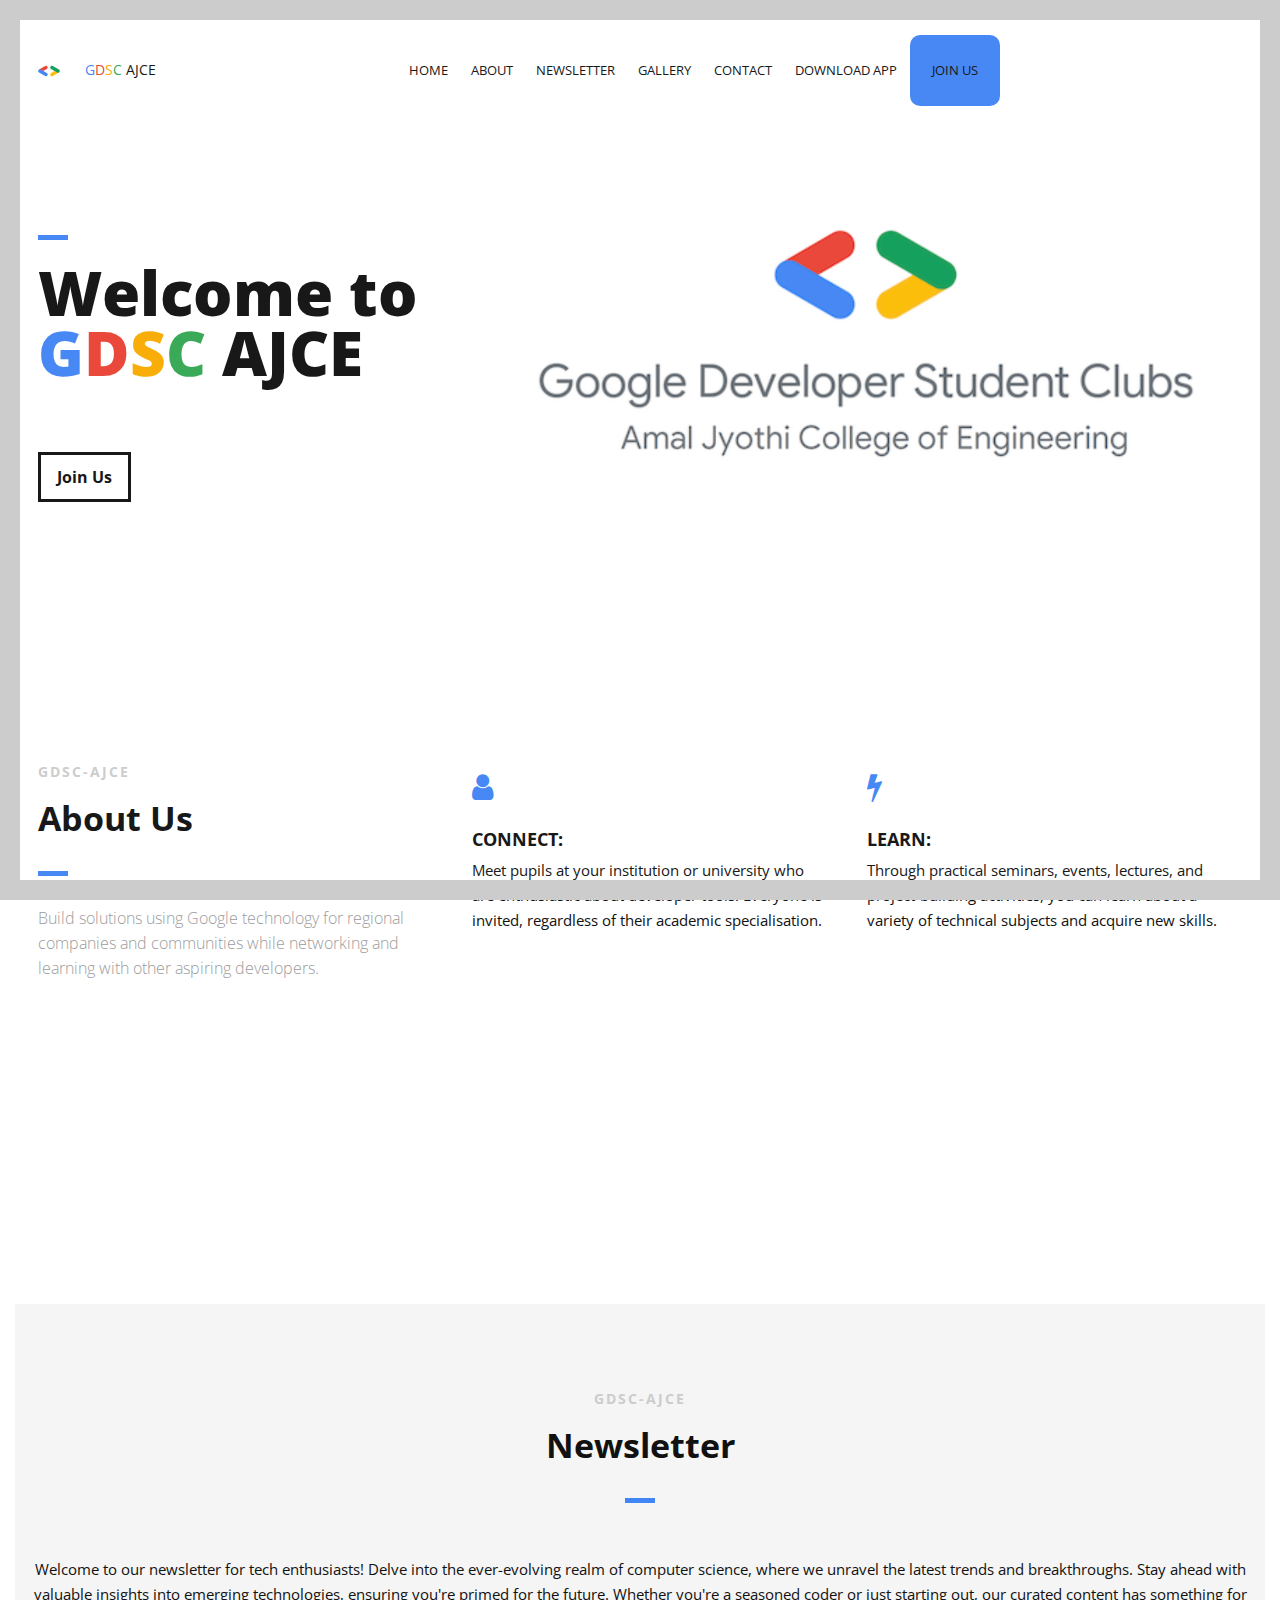
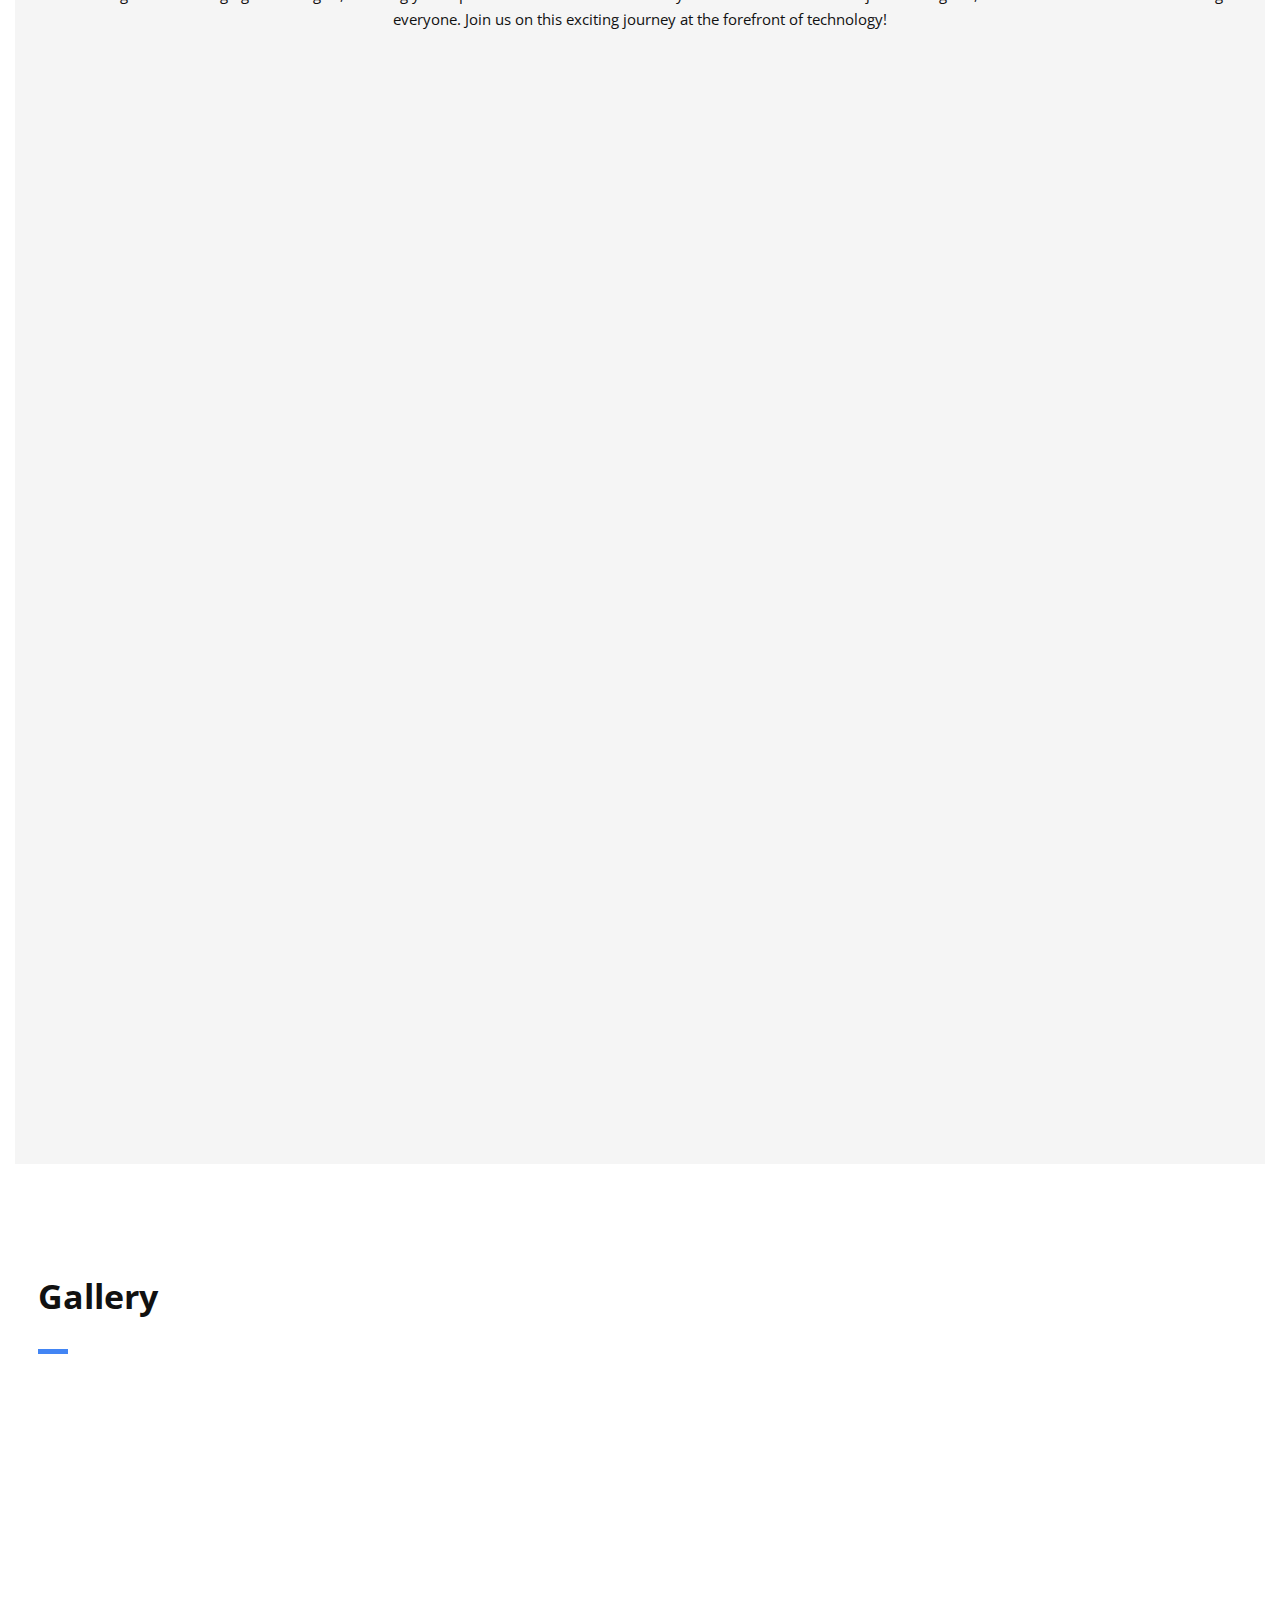
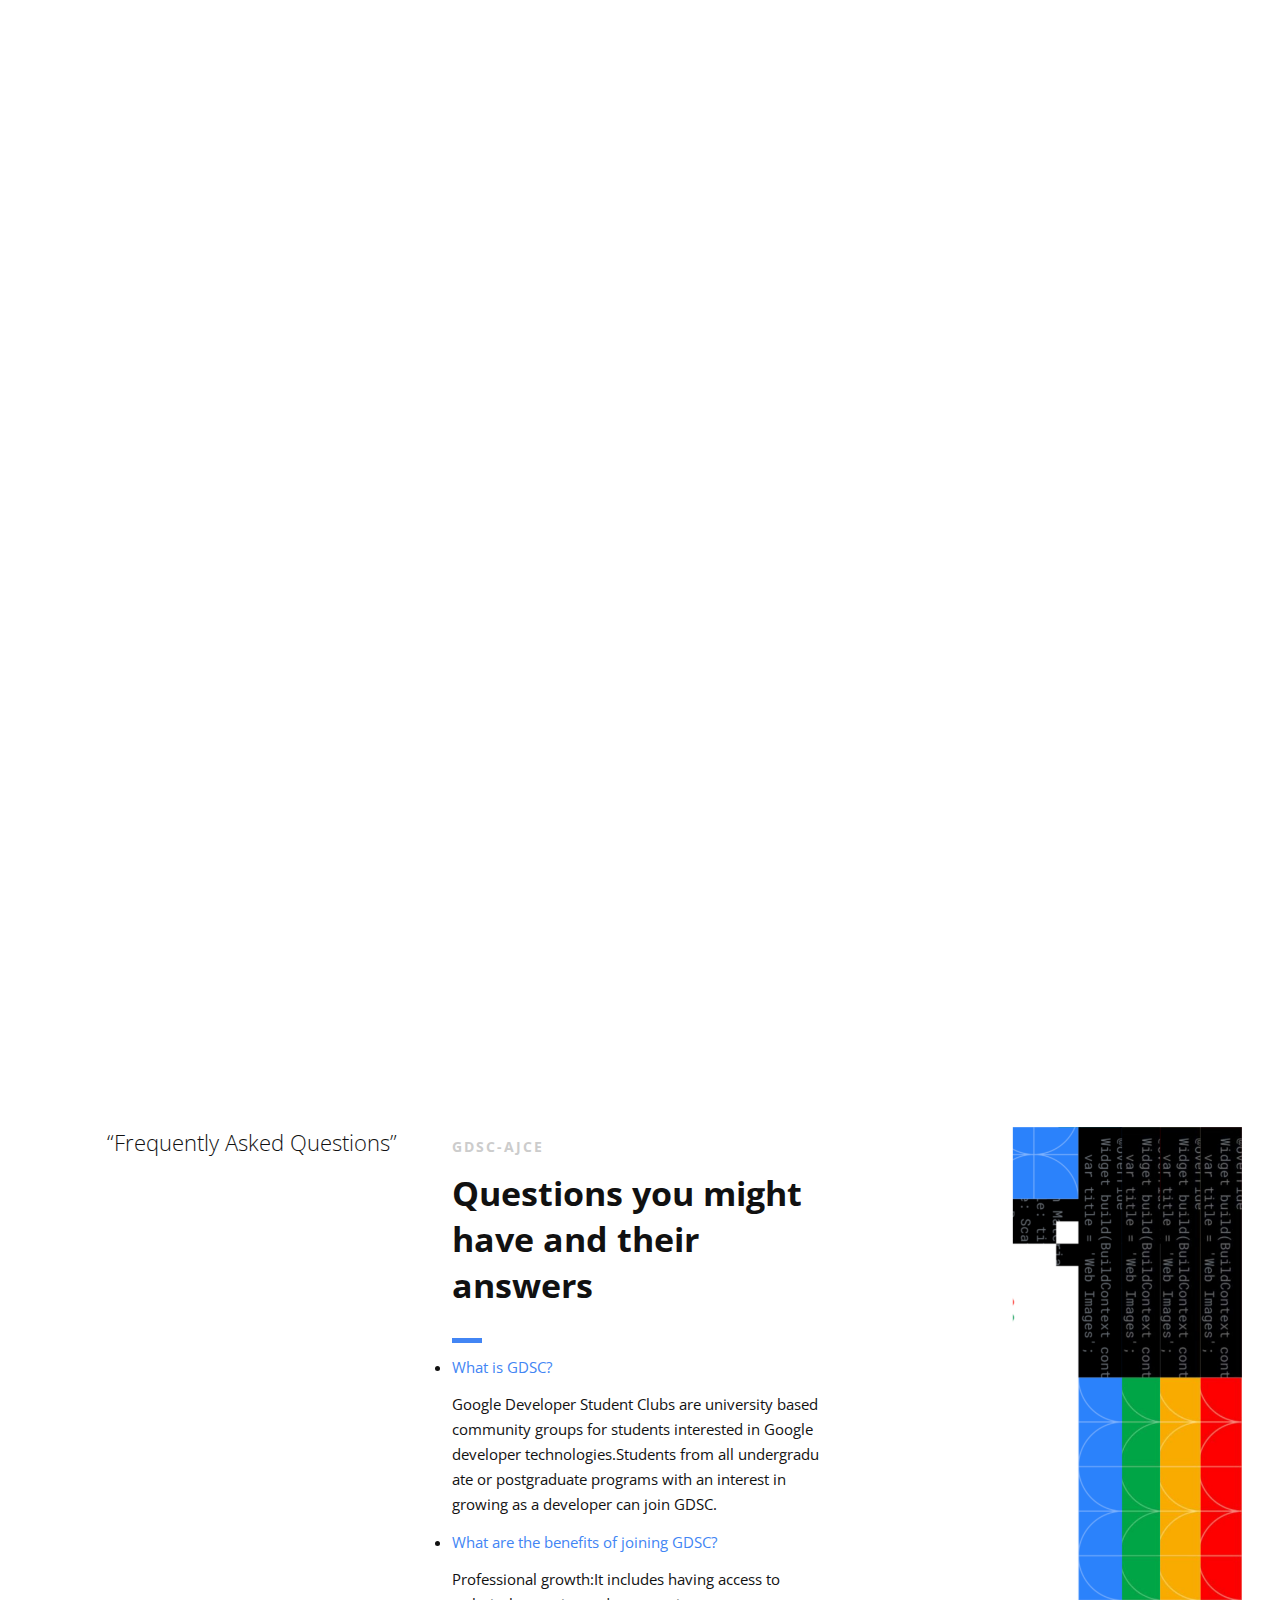
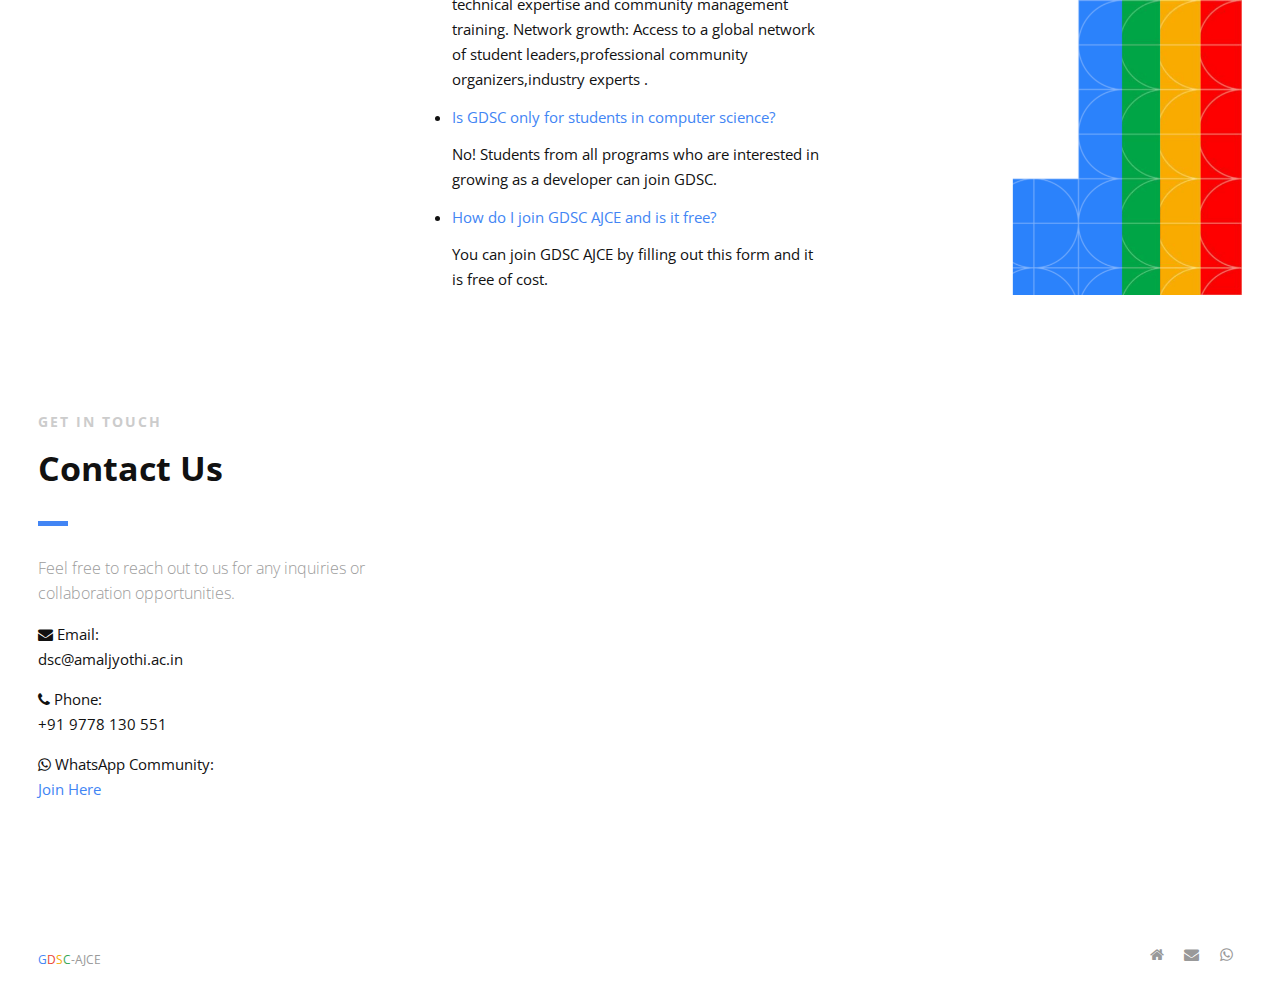
==== commit 791e7742: "changes" ====
--- a/index.html
+++ b/index.html
@@ -3,10 +3,8 @@
 <head lang="en">
     <meta charset="UTF-8">
     <title>GDSC-AJCE</title>
-    <meta name="keywords" content="">
-    <meta name="description" content="">
     <meta name="viewport" content="width=device-width, initial-scale=1.0, user-scalable=no"/>
-    <link rel="shortcut icon" href="images/logo.svg" title="Favicon"/>
+    <link rel="shortcut icon" href="images/logo.svg" title="GDSC-Logo"/>
     <link rel="stylesheet" href="css/style.css">
     <link rel="stylesheet" href="css/namari-color.css">
     <link rel="stylesheet" href="css/font-awesome.min.css">
@@ -16,14 +14,14 @@
 <body>
 
 <!-- Preloader -->
-<!-- <div id="preloader">
+<div id="preloader">
     <div id="status" class="la-ball-triangle-path">
         <div></div>
         <div></div>
         <div></div>
     </div>
-</div> -->
-<!--End of Preloader-->
+</div>
+<!-- End of Preloader -->
 
 <div class="page-border" data-wow-duration="0.7s" data-wow-delay="0.2s">
     <div class="top-border wow fadeInDown animated" style="visibility: visible; animation-name: fadeInDown;"></div>
@@ -50,18 +48,6 @@
                             <li><a href="#about">About</a></li>
                             <li><a href="#newsletter">Newsletter</a></li>
                             <li><a href="#gallery">Gallery</a></li>
-                            <li class="nav-item dropdown">
-                                <a class="nav-link dropdown-toggle" href="#" id="leaderboardDropdown" role="button"
-                                    data-bs-toggle="dropdown" aria-expanded="false">GCSJ Leaderboard</a>
-                                <!-- <ul class="dropdown-menu" aria-labelledby="leaderboardDropdown">
-                                    <li>
-                                        <a class="dropdown-item" href="individual.html">Individual Leaderboard</a>
-                                    </li>
-                                    <li>
-                                        <a class="dropdown-item" href="group.html">Group Leaderboard</a>
-                                    </li>
-                                </ul> -->
-                            </li>
                             <li><a href="#contact">Contact</a></li>
                             <li><a href="android.html">Download App</a></li>
                             <li><a style="background-color: #4285f4; border-radius: 10px; width: 90px;" href="https://gdsc.community.dev/amal-jyothi-college-of-engineering-kanjirappally/">Join Us</a></li>
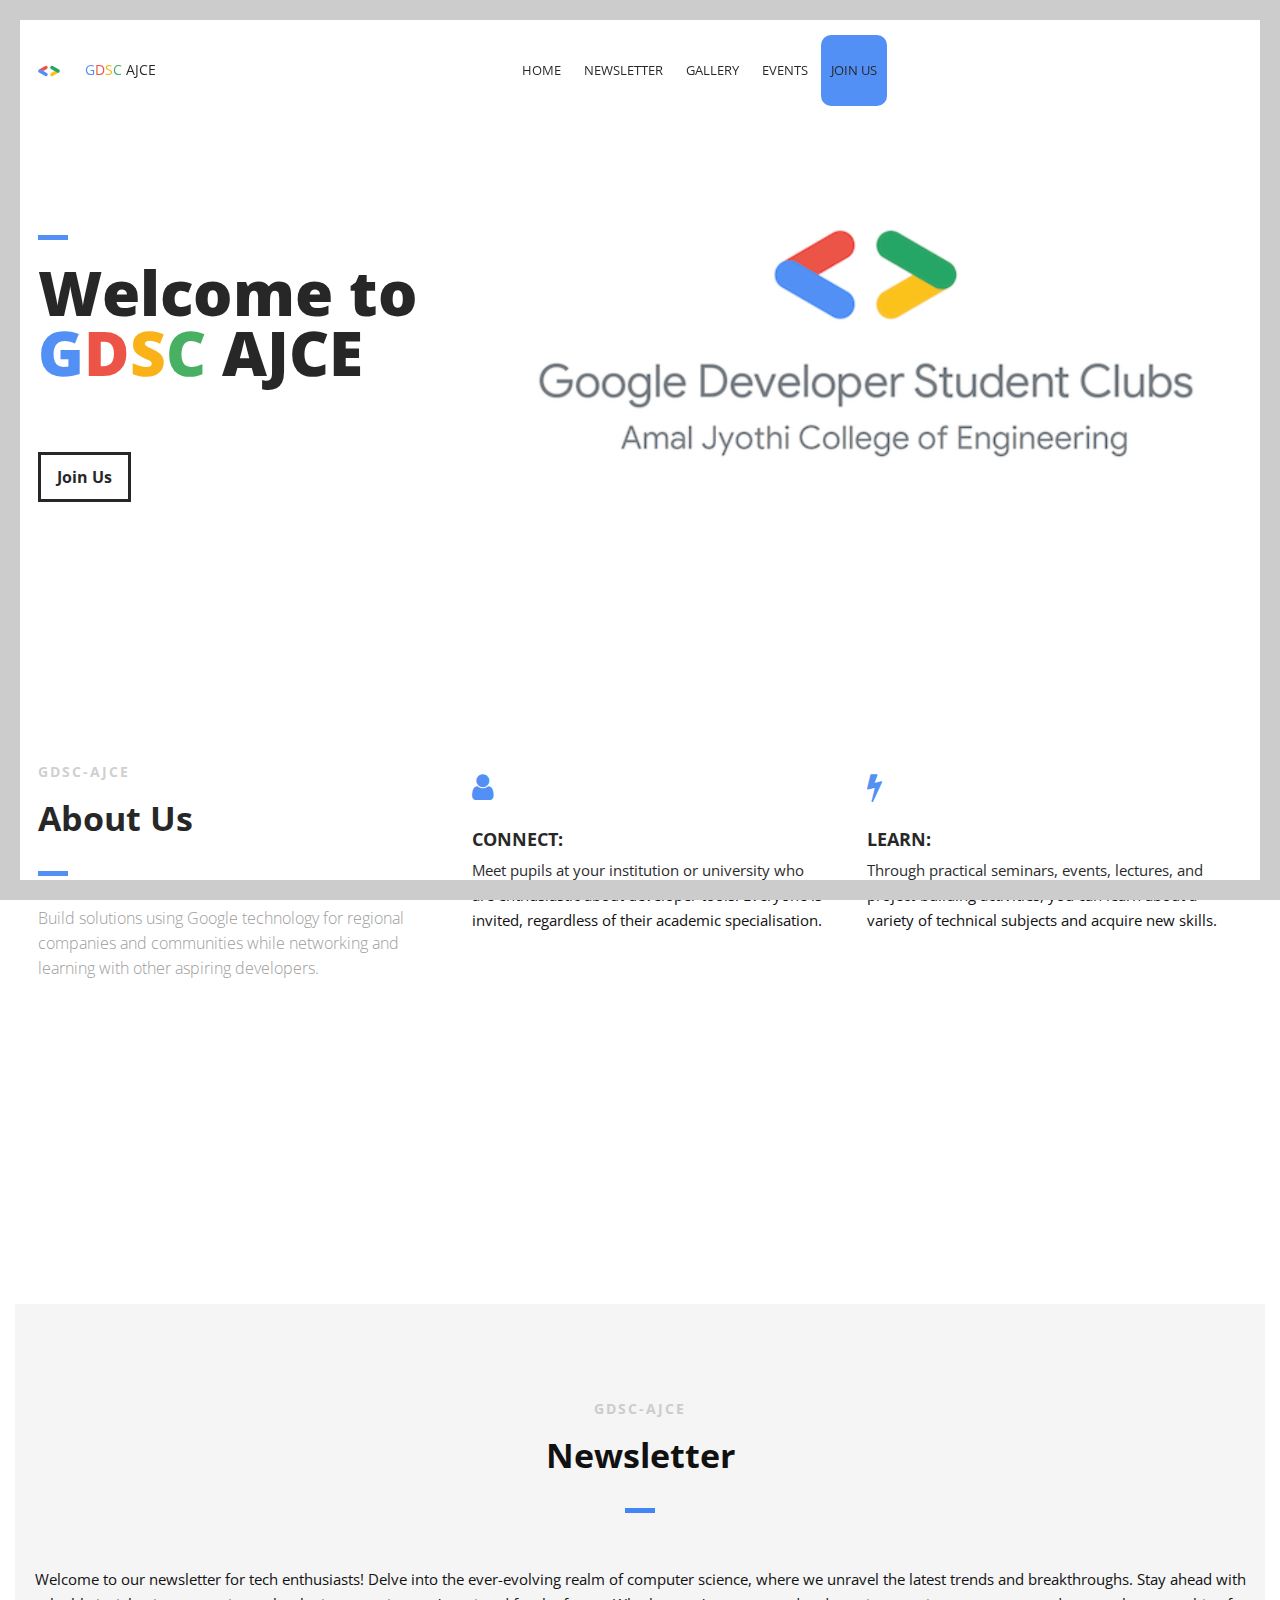
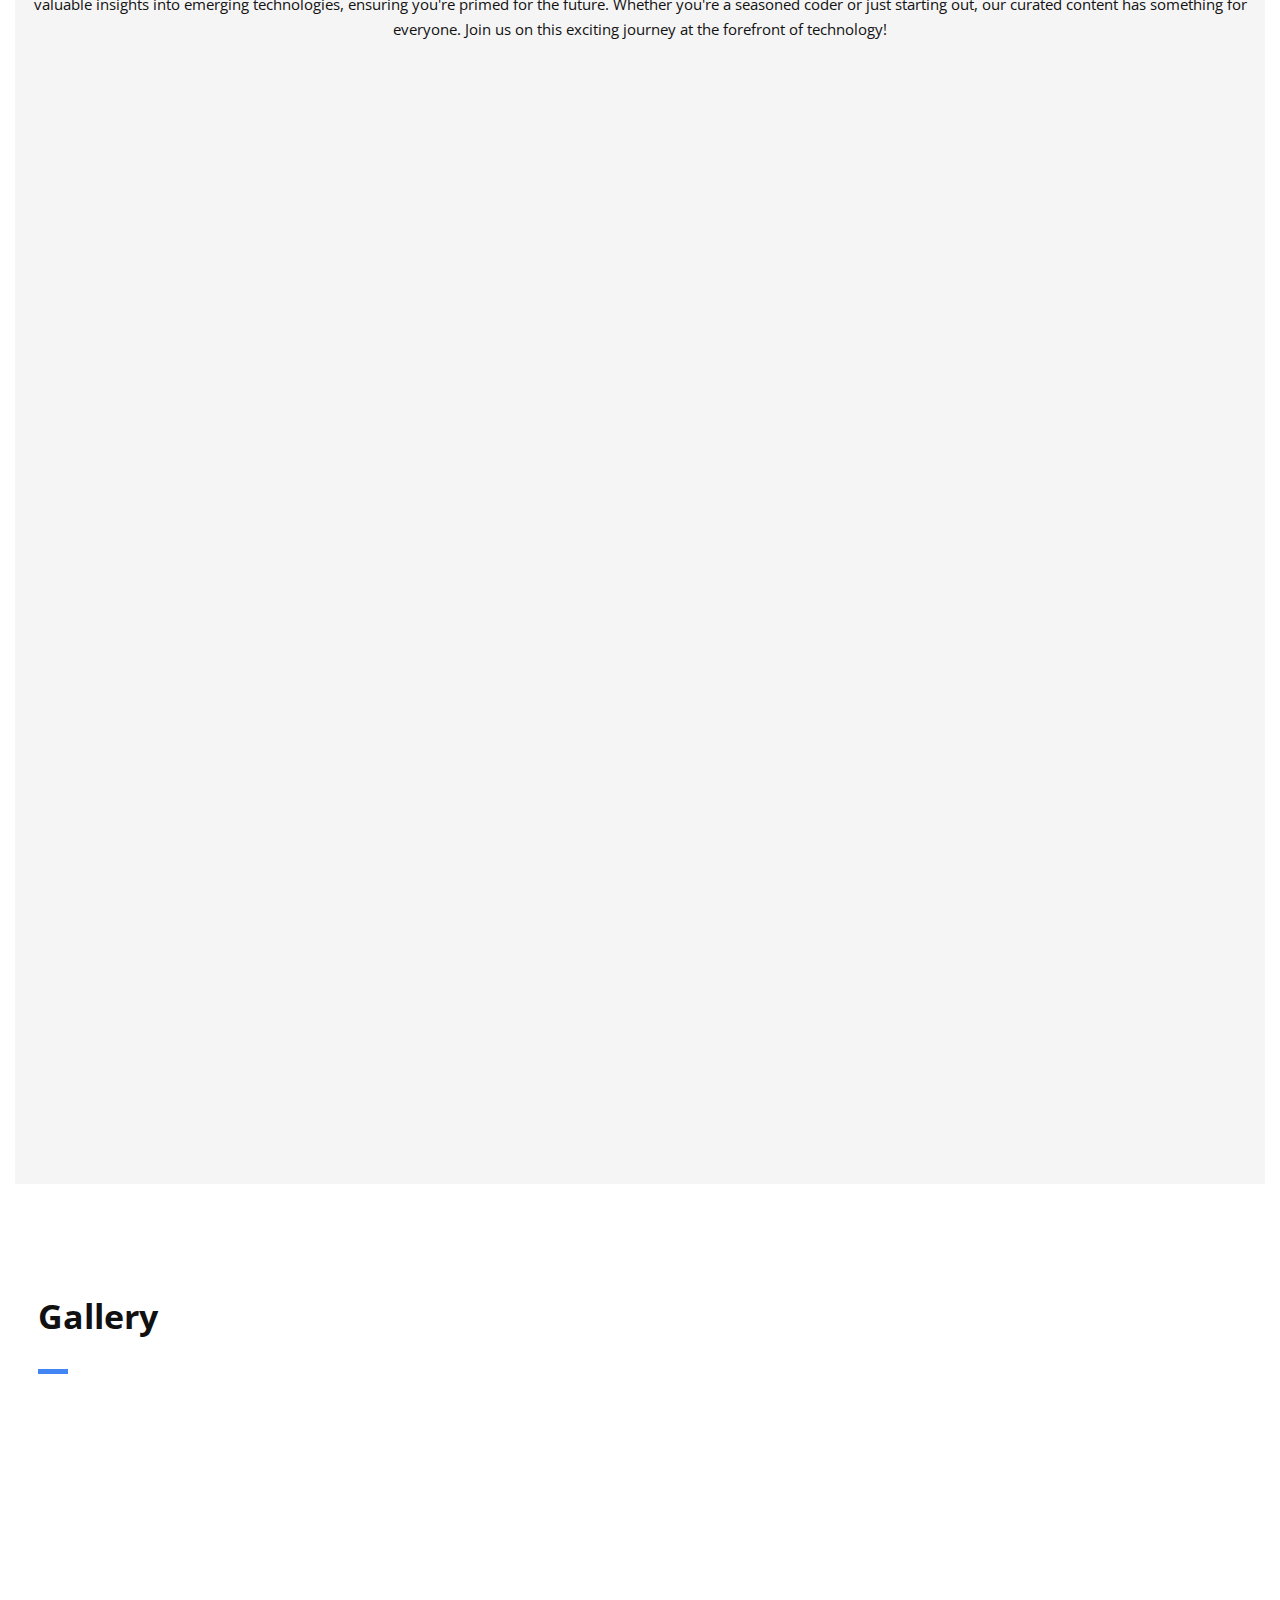
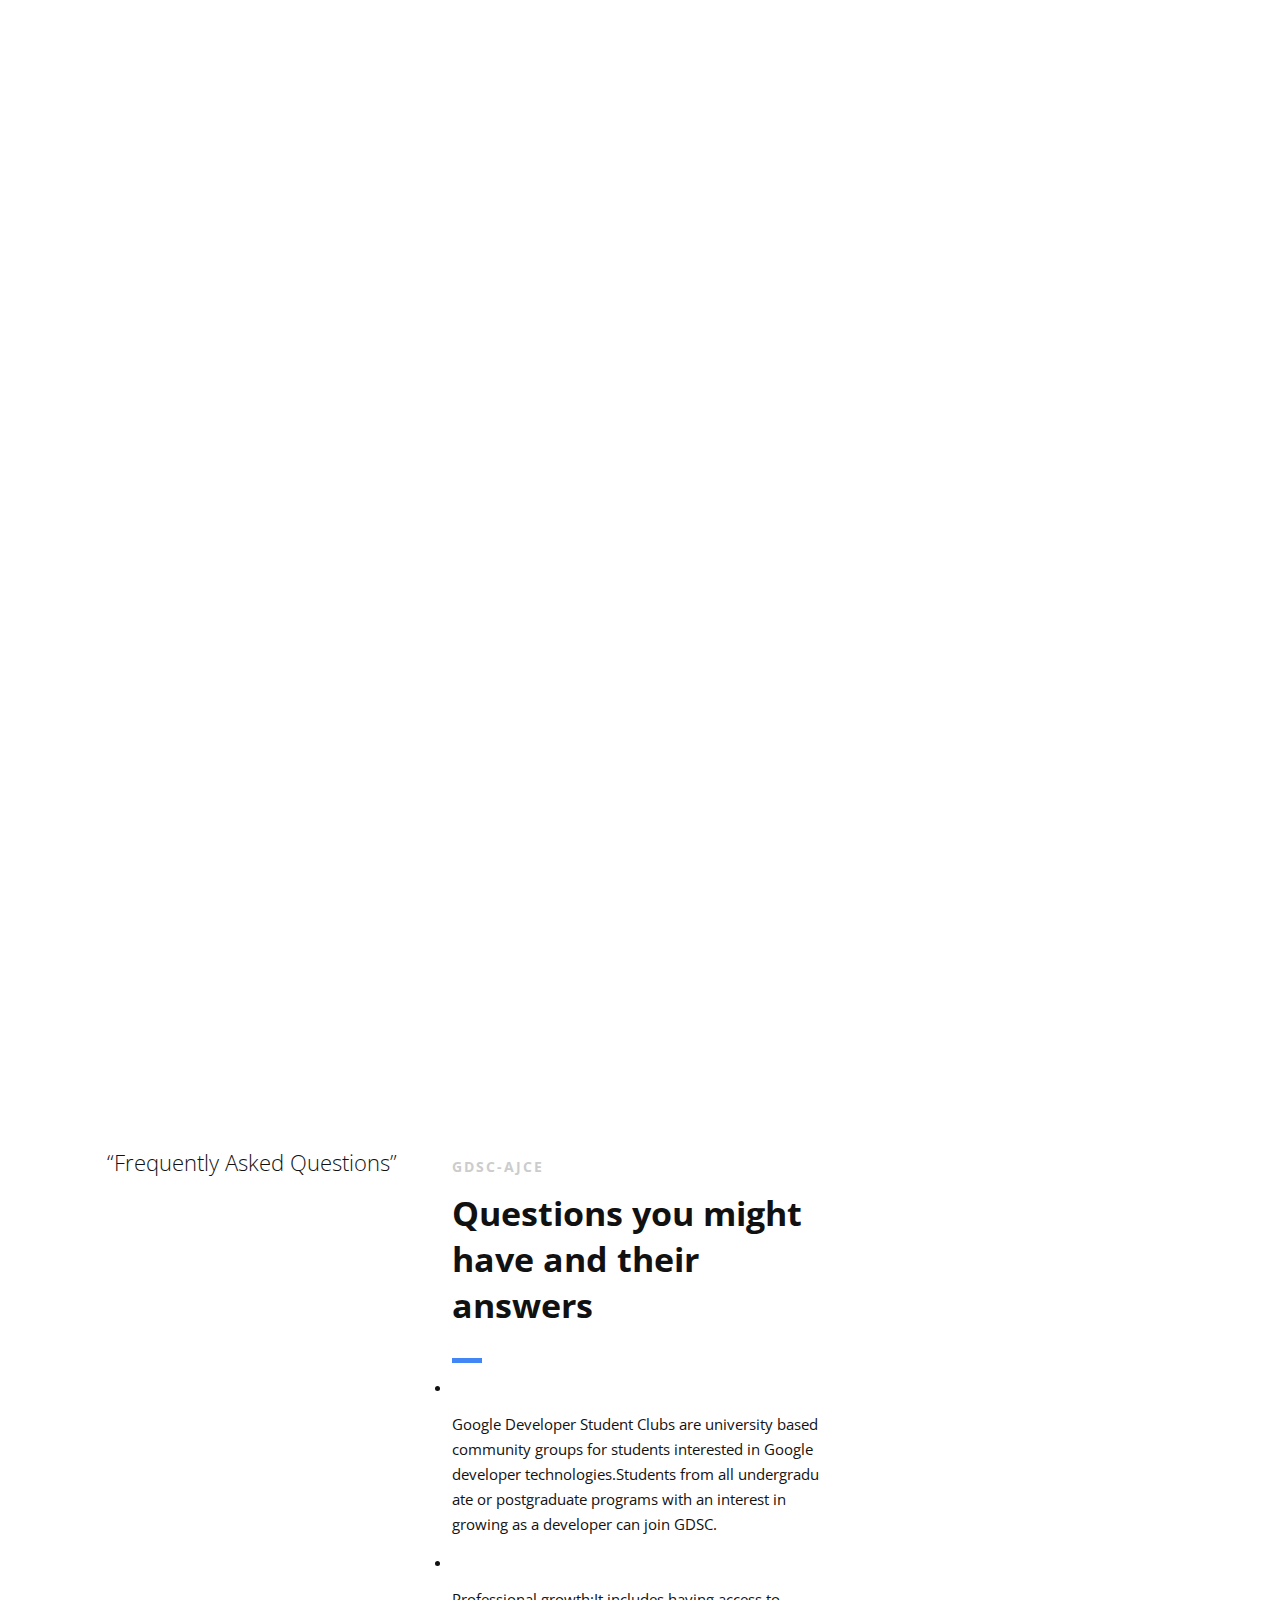
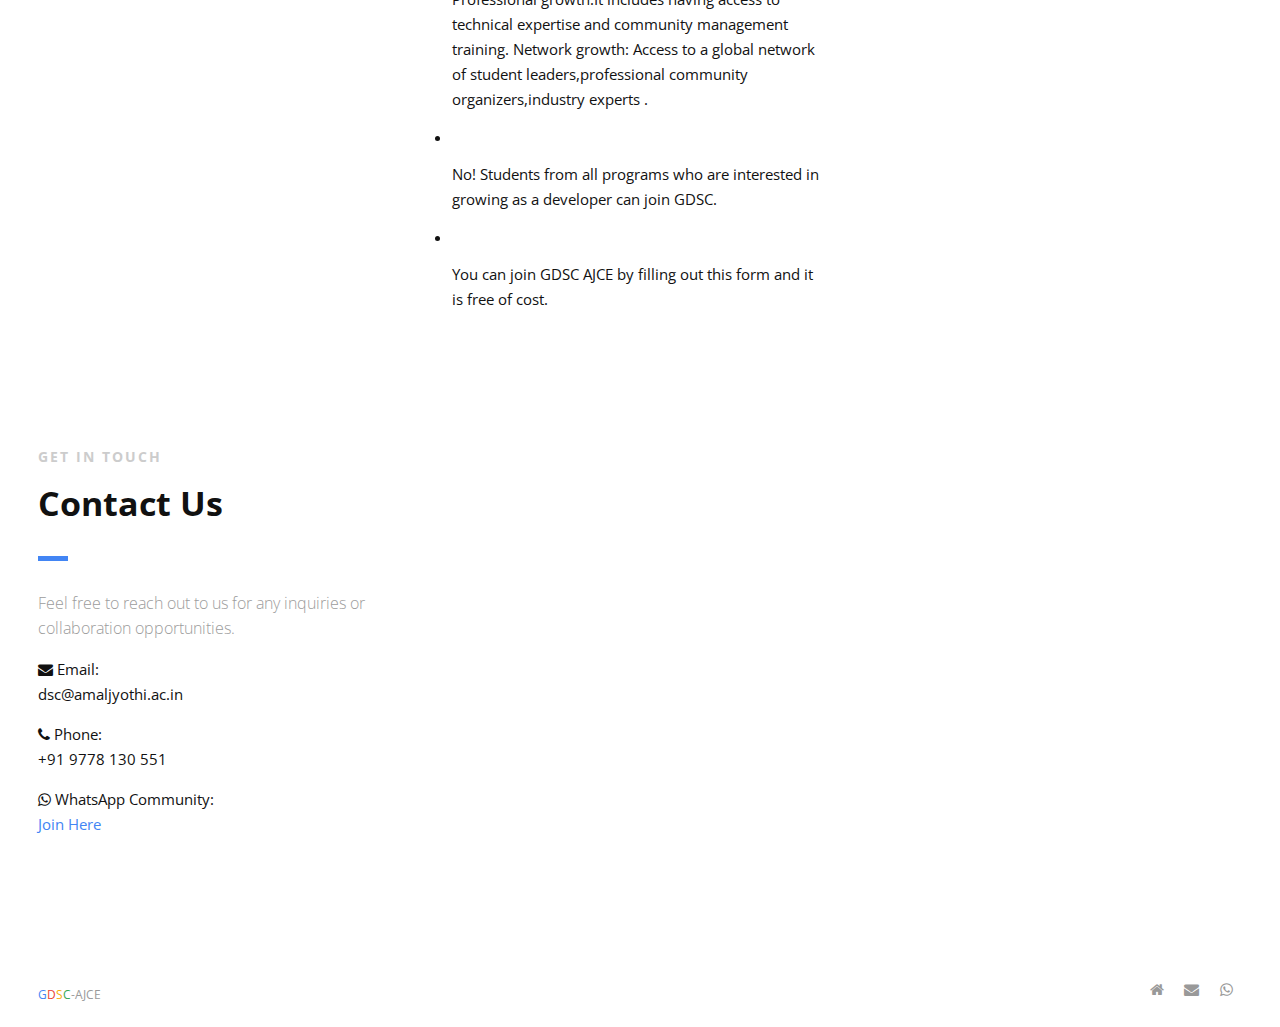
==== commit 99450a1a: "tried new transitions" ====
--- a/index.html
+++ b/index.html
@@ -10,6 +10,55 @@
     <link rel="stylesheet" href="css/font-awesome.min.css">
     <link href="css/animate.css" rel="stylesheet" type="text/css">
     <link href='https://fonts.googleapis.com/css?family=Open+Sans:400,300,600,700,800' rel='stylesheet' type='text/css'>
+    <!-- bg styles -->
+    <style>
+        body {
+            margin: 0;
+            padding: 0;
+            overflow-x: hidden;
+            /* Prevent horizontal scrolling */
+            height: 500vh;
+            /* Adjust the height based on the number of sections */
+        }
+
+
+        section {
+            z-index: 1;
+            background-size: cover;
+        }
+
+        .between-sections {
+            position: fixed;
+            top: 0;
+            left: 0;
+            width: 100%;
+            height: 100%;
+            z-index: 3;
+            /* Set z-index to a value higher than section elements */
+            opacity: 0;
+            transition: opacity 1s ease, background 1s ease;
+            /* Adjust the transition duration as needed */
+        }
+
+        /* Style for video container */
+        .video-container {
+            position: fixed;
+            top: 0;
+            left: 0;
+            width: 100%;
+            height: 100%;
+            z-index: 2;
+            display: none;
+            /* Initially hide the video */
+        }
+
+        /* Adjust the size of the video as needed */
+        video {
+            width: 100%;
+            height: 100%;
+            object-fit: cover;
+        }
+    </style>
 </head>
 <body>
 
@@ -22,6 +71,14 @@
     </div>
 </div>
 <!-- End of Preloader -->
+<div class="video-container">
+        <video id="backgroundVideo" autoplay muted>
+            <source src="bgs/logo.mp4" type="video/mp4">
+            Your browser does not support the video tag.
+        </video>
+    </div>
+
+    <div class="between-sections"></div>
 
 <div class="page-border" data-wow-duration="0.7s" data-wow-delay="0.2s">
     <div class="top-border wow fadeInDown animated" style="visibility: visible; animation-name: fadeInDown;"></div>
@@ -45,12 +102,10 @@
                     <nav id="nav-main">
                         <ul>
                             <li><a href="index.html">Home</a></li>
-                            <li><a href="#about">About</a></li>
                             <li><a href="#newsletter">Newsletter</a></li>
                             <li><a href="#gallery">Gallery</a></li>
-                            <li><a href="#contact">Contact</a></li>
-                            <li><a href="android.html">Download App</a></li>
-                            <li><a style="background-color: #4285f4; border-radius: 10px; width: 90px;" href="https://gdsc.community.dev/amal-jyothi-college-of-engineering-kanjirappally/">Join Us</a></li>
+                            <li><a href="event.html">Events</a></li>
+                            <li><a style="background-color: #4285f4; border-radius: 10px; background-size: cover;" href="https://gdsc.community.dev/amal-jyothi-college-of-engineering-kanjirappally/">Join Us</a></li>
                         </ul>
                     </nav>
                     <!--End of Main Navigation-->
@@ -61,6 +116,7 @@
         </div><!--End of Header-->
             
             <!--Banner Content-->
+    <section style="background-image: url('bgs/logo1.png'); background-size: 10px;" class="section1">
             <div id="banner-content" class="row clearfix">
                 <div class="col-38">
                     <div class="section-heading">
@@ -73,12 +129,15 @@
                     
                 </div>
                 
-            </div><!--End of Row-->
+            </div>
+            </section><!--End of Row-->
             <!-- PC View Over -->
     </header>
     
     <!--Main Content Area-->
+
     <main id="content">
+        <section style="background-image: url('bgs/logo3.png');" class="section2">
         <!--Introduction-->
         <section id="about" class="introduction scrollto">
             <div class="row clearfix">
@@ -146,10 +205,12 @@
                         </div>
                     </div>
             </section>
+            </section>
             <!--End of Introduction-->
             
             <!--Newsletters-->
-            <section id="newsletter" class="secondary-color text-center scrollto clearfix ">
+            <section style="background-image: url('bgs/logo5.png');" class="section3">
+            <section style="padding: 10px;" id="newsletter" class="secondary-color text-center scrollto clearfix ">
                 <div class="row clearfix">
         
                     <div class="section-heading">
@@ -169,9 +230,11 @@
                     </div>
                 </div>
             </section>
+            </section>
             <!--End Newsletter-->
             
             <!--Gallery-->
+            <section style="background-image: url('bgs/logo7.png');" class="section4">
             <section id="gallery" class="introduction scrollto">
             <div class="row clearfix">
                 <div class="col-3">
@@ -199,10 +262,12 @@
                    data-wow-delay="0.9s"><img src="images/gallery-images/side (3) (Medium).jpg" alt="Landing Page"/></a>
             </aside>
             </section>
+            </section>
         <!--End of Gallery-->
 
 
         <!--frequently asked questions section-->
+        <section style="background-image: url('bgs/logo9.png');" class="section5">
         <div id="services" class="scrollto clearfix">
             <div class="row no-padding-bottom clearfix">
                 <div class="col-3">
@@ -218,7 +283,7 @@
                             <ul>
                                 <li data-aos="fade-up">
                                     <i class="bx bx-help-circle icon-help"></i>
-                                    <a data-bs-toggle="collapse" class="collapse" data-bs-target="#faq-list-1">What is GDSC? <i
+                                    <a style="color: white;" data-bs-toggle="collapse" class="collapse" data-bs-target="#faq-list-1">What is GDSC? <i
                                             class="bx bx-chevron-down icon-show"></i><i class="bx bx-chevron-up icon-close"></i></a>
                                     <div id="faq-list-1" class="collapse show" data-bs-parent=".faq-list">
                                         <p>
@@ -233,7 +298,7 @@
                         
                                 <li data-aos="fade-up" data-aos-delay="100">
                                     <i class="bx bx-help-circle icon-help"></i>
-                                    <a data-bs-toggle="collapse" data-bs-target="#faq-list-2" class="collapsed">What are the benefits of
+                                    <a style="color: white;" data-bs-toggle="collapse" data-bs-target="#faq-list-2" class="collapsed">What are the benefits of
                                         joining GDSC?
                                         <i class="bx bx-chevron-down icon-show"></i><i class="bx bx-chevron-up icon-close"></i></a>
                                     <div id="faq-list-2" class="collapse" data-bs-parent=".faq-list">
@@ -248,7 +313,7 @@
                         
                                 <li data-aos="fade-up" data-aos-delay="200">
                                     <i class="bx bx-help-circle icon-help"></i>
-                                    <a data-bs-toggle="collapse" data-bs-target="#faq-list-3" class="collapsed">Is GDSC only for students in
+                                    <a style="color: white;" data-bs-toggle="collapse" data-bs-target="#faq-list-3" class="collapsed">Is GDSC only for students in
                                         computer science?
                         
                                         <i class="bx bx-chevron-down icon-show"></i><i class="bx bx-chevron-up icon-close"></i></a>
@@ -262,7 +327,7 @@
                         
                                 <li data-aos="fade-up" data-aos-delay="300">
                                     <i class="bx bx-help-circle icon-help"></i>
-                                    <a data-bs-toggle="collapse" data-bs-target="#faq-list-4" class="collapsed">How do I join GDSC AJCE and is
+                                    <a style="color: white;" data-bs-toggle="collapse" data-bs-target="#faq-list-4" class="collapsed">How do I join GDSC AJCE and is
                                         it free?
                                         <i class="bx bx-chevron-down icon-show"></i><i class="bx bx-chevron-up icon-close"></i></a>
                                     <div id="faq-list-4" class="collapse" data-bs-parent=".faq-list">
@@ -276,14 +341,17 @@
                         </div>
                     </div>
                 </div>
+                </section>
                 <!--End frequently asked questions section-->
-                <div class="col-3">
+
+                <!-- <div class="col-3">
                     <img src="images/banner-images/side banner1.png" alt="Banner"/>
-                </div>
+                </div> -->
             </div>
         </div>
 
         <!--Contact Us Section-->
+        <section class="section6">
         <section id="contact" class="scrollto clearfix">
             <div class="row clearfix">
                 <div class="col-3">
@@ -323,6 +391,7 @@
                     <!-- End of Contact Form -->
                 </div>
             </div>
+        </section>
         </section>
         <!--End of Contact Us Section-->
     </main>
@@ -358,6 +427,66 @@
     <!--End of Footer-->
 </div>
 
+<script>
+        const video = document.getElementById('backgroundVideo');
+        const videoContainer = document.querySelector('.video-container');
+        const betweenSections = document.querySelector('.between-sections');
+        let currentSection = 0;
+
+        document.addEventListener('scroll', function () {
+            const scrollPosition = window.scrollY;
+            const sectionHeight = window.innerHeight;
+
+            // Calculate the current section based on scroll position
+            const newSection = Math.floor(scrollPosition / sectionHeight) + 1;
+
+            if (newSection !== currentSection) {
+                // Entering a new section or between sections
+                currentSection = newSection;
+                playVideoForSection(currentSection);
+            }
+        });
+
+        function playVideoForSection(section) {
+                // Define the start and end times for each section
+                const sectionTimings = {
+                    2: { start: 1, end: 2 },
+                    3: { start: 3, end: 4 },
+                    4: { start: 3.1, end: 4 },
+                    5: { start: 5.1, end: 6 },
+                    6: { start: 5.1, end: 6 },
+                    7: { start: 7.1, end: 8 },
+                    8: { start: 7.1, end: 8 }
+                };
+
+                const { start, end } = sectionTimings[section];
+
+                // Set the current time of the video
+                video.currentTime = start;
+
+                // Show the video container
+                videoContainer.style.display = 'block';
+
+                // Play the video
+                video.play();
+
+                // Pause the video after the specified duration
+                setTimeout(() => {
+                    video.pause();
+                    videoContainer.style.display = 'none';
+
+                    // Show the between-sections background image
+                    // betweenSections.style.backgroundImage = `url('bgs/logo${section}.png')`;
+                    // betweenSections.style.opacity = 1;
+
+                    // Hide the between-sections background image after 1 second
+                    setTimeout(() => {
+                        betweenSections.style.opacity = 0;
+                    }, 1000);
+                }, (end - start) * 1000); // Convert to milliseconds
+            }
+
+    </script>
 <script src="js/jquery.1.8.3.min.js"></script>
 <script src="js/wow.min.js"></script>
 <script src="js/featherlight.min.js"></script>
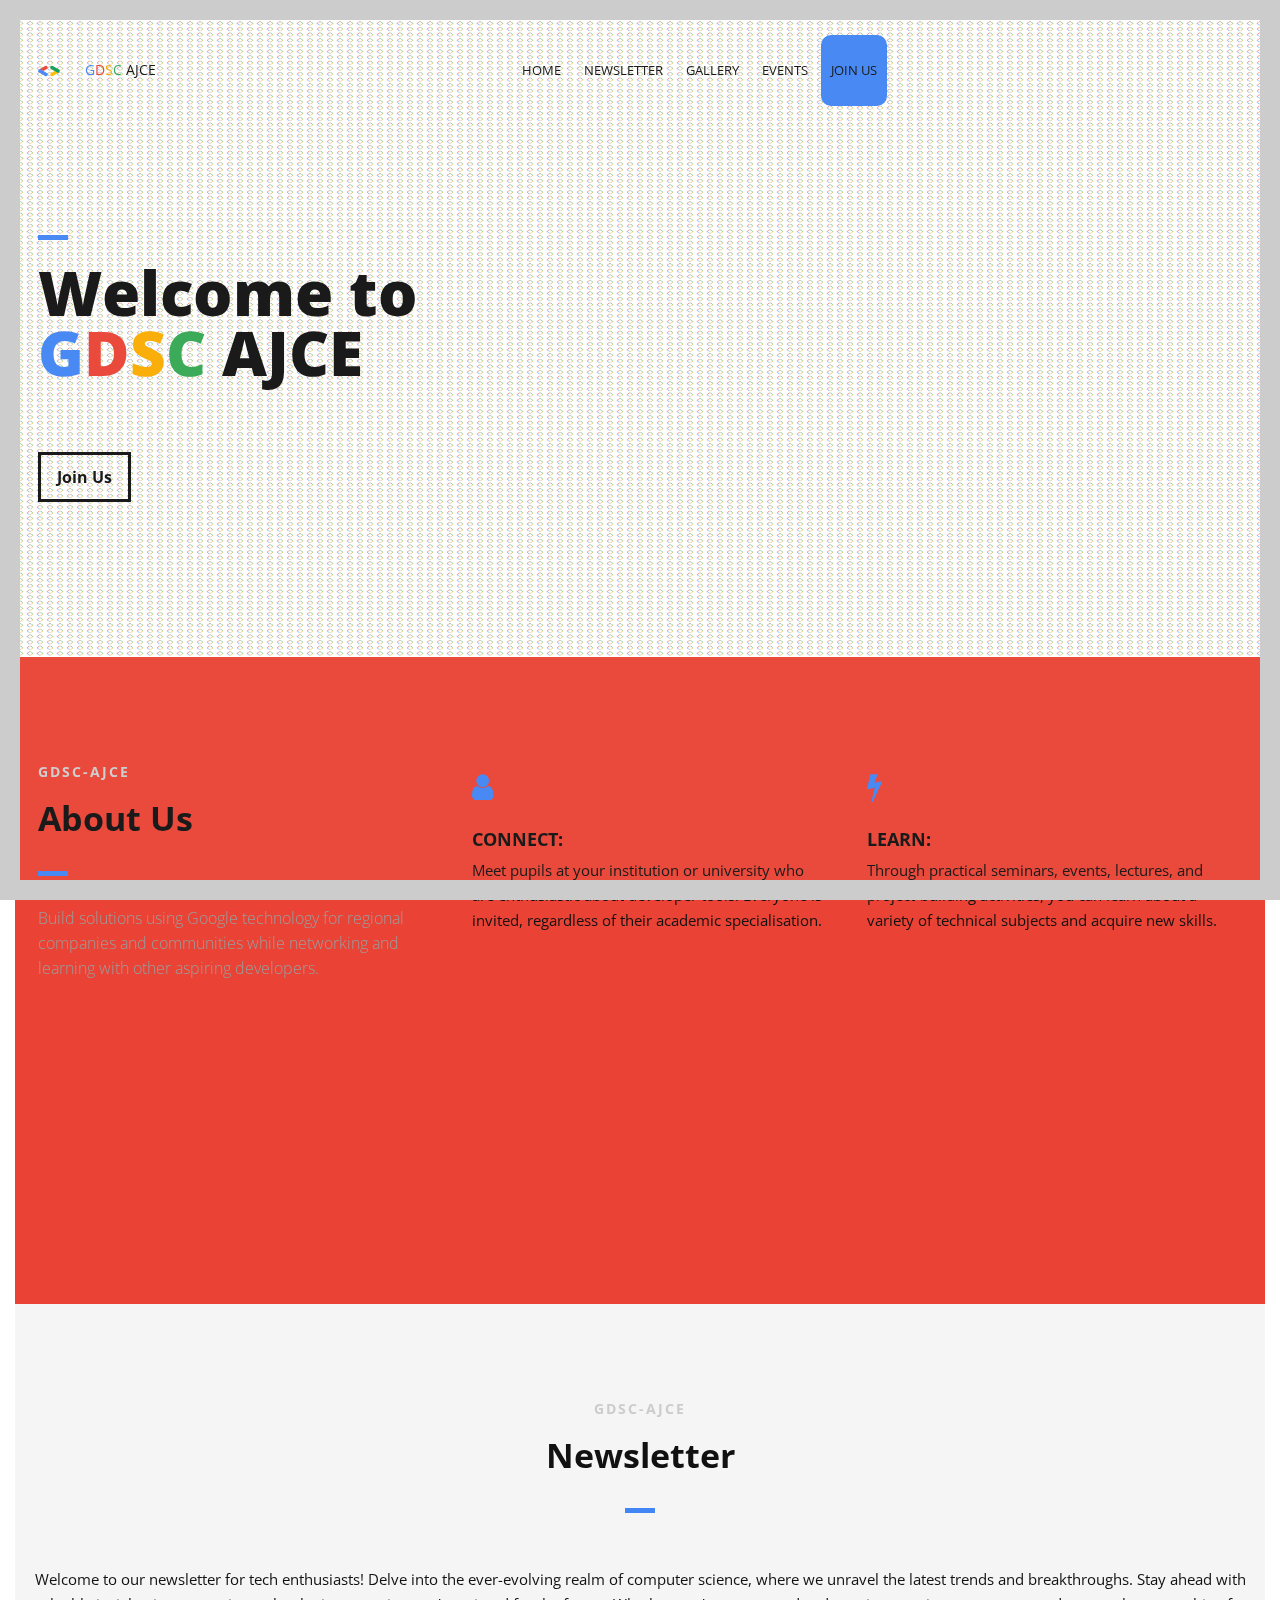
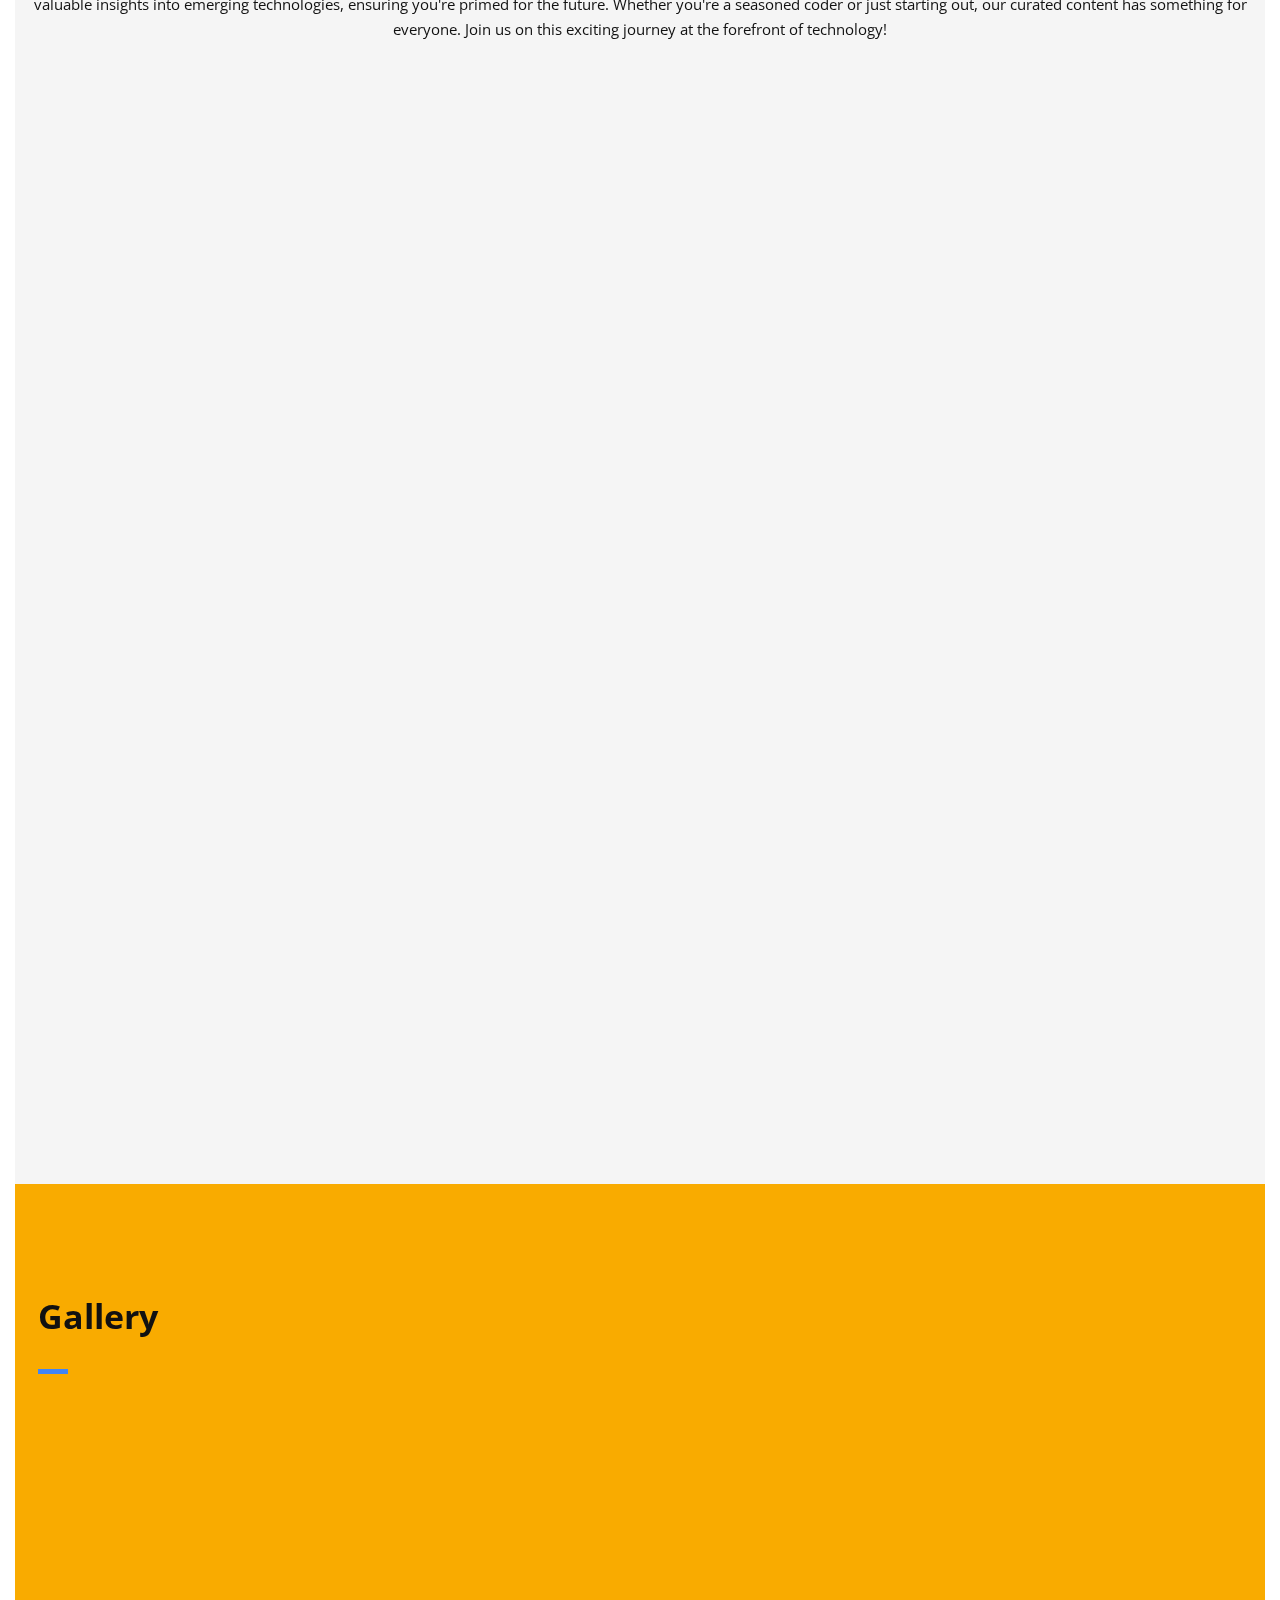
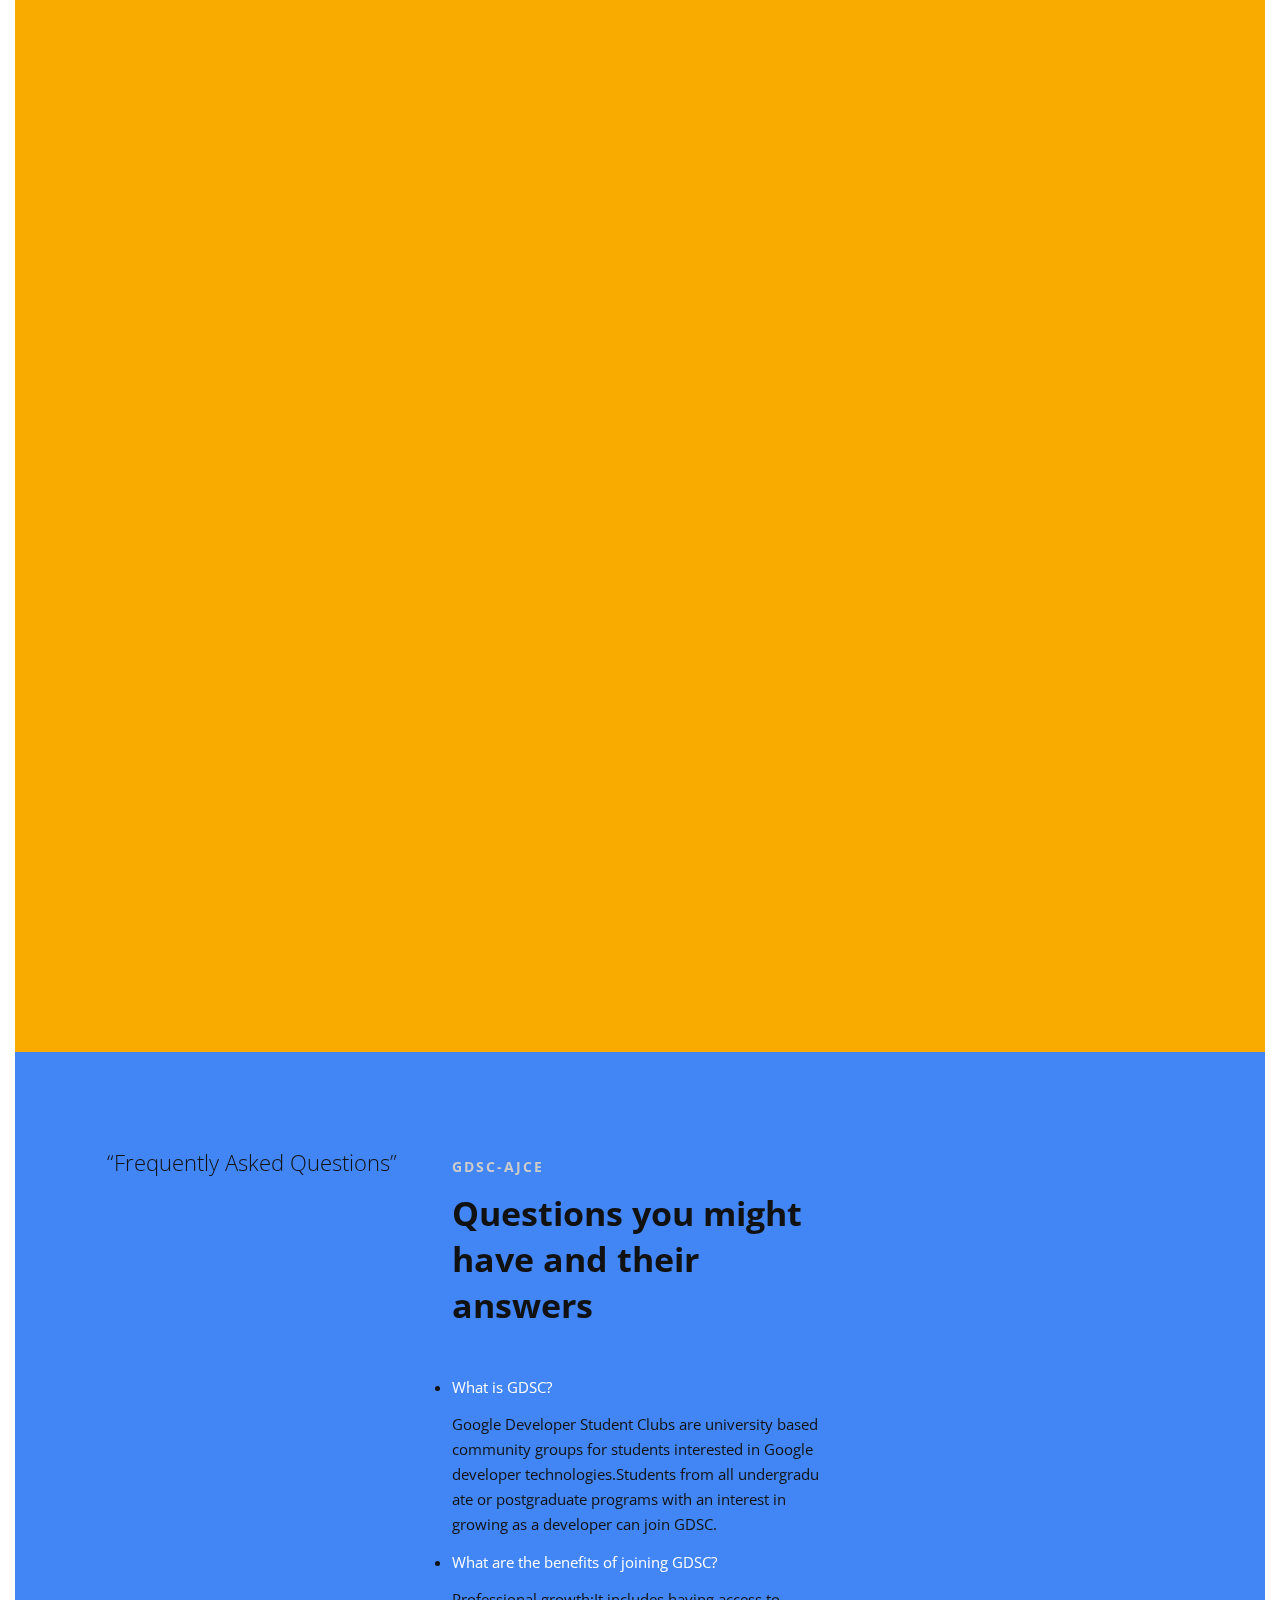
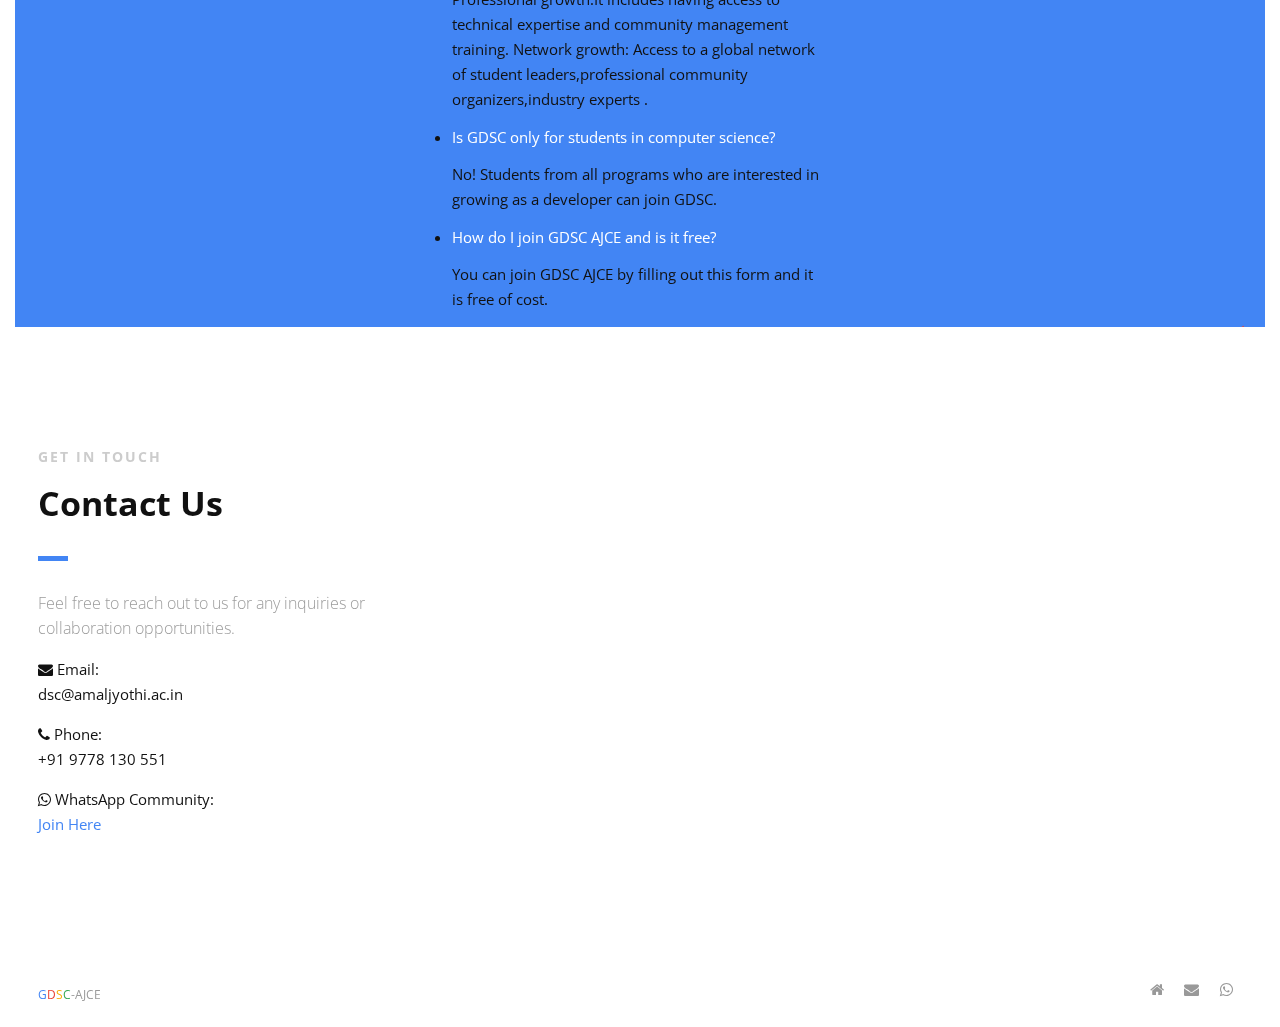
==== commit 5e71a62f: "added new transitions" ====
--- a/index.html
+++ b/index.html
@@ -33,7 +33,7 @@
             left: 0;
             width: 100%;
             height: 100%;
-            z-index: 3;
+            z-index: 0;
             /* Set z-index to a value higher than section elements */
             opacity: 0;
             transition: opacity 1s ease, background 1s ease;
@@ -47,7 +47,7 @@
             left: 0;
             width: 100%;
             height: 100%;
-            z-index: 2;
+            z-index: 1;
             display: none;
             /* Initially hide the video */
         }
--- a/css/namari-color.css
+++ b/css/namari-color.css
@@ -123,11 +123,6 @@
 
 /* Banner Background and Text Colors */
 
-#banner {
-    background: url("../images/banner-images/Untitled design.png") no-repeat center top;
-    background-size:cover;
-}
-
 
 
 /*------------------------------------------------------------------------------------------*/
